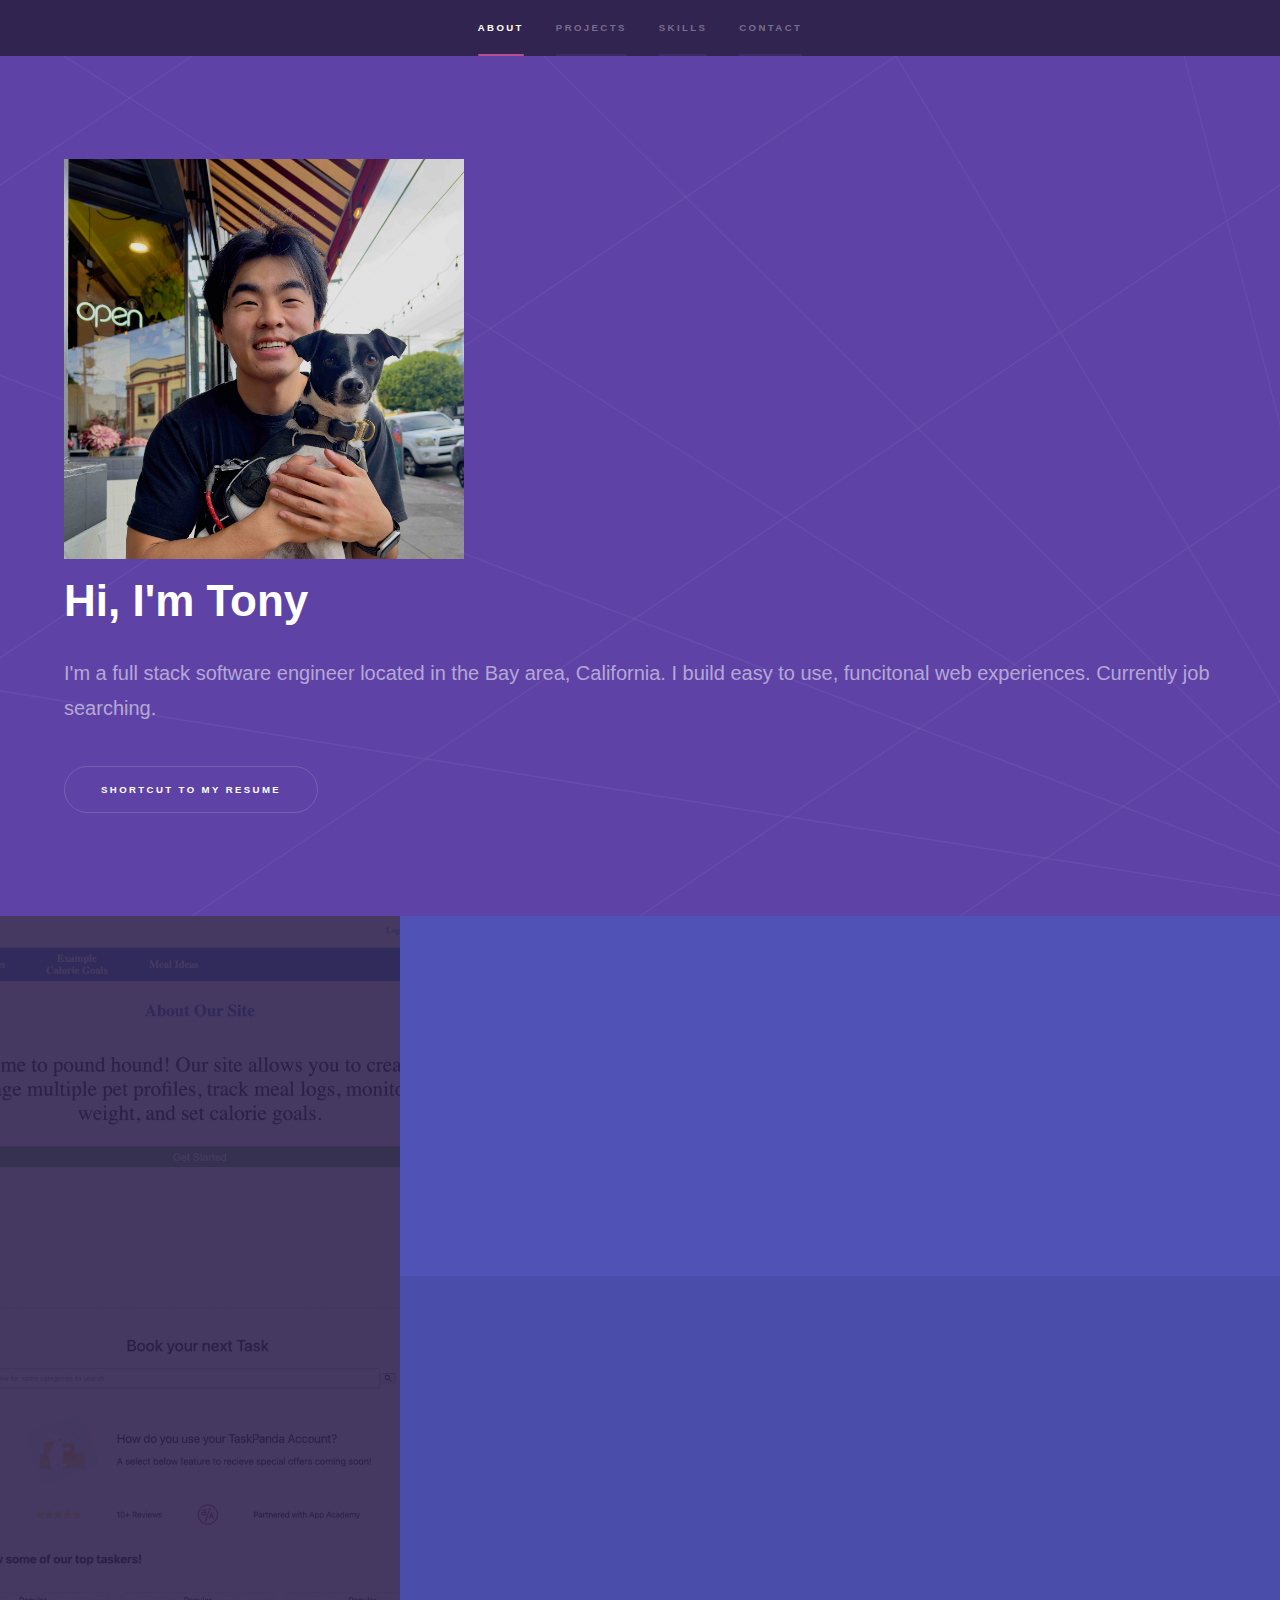
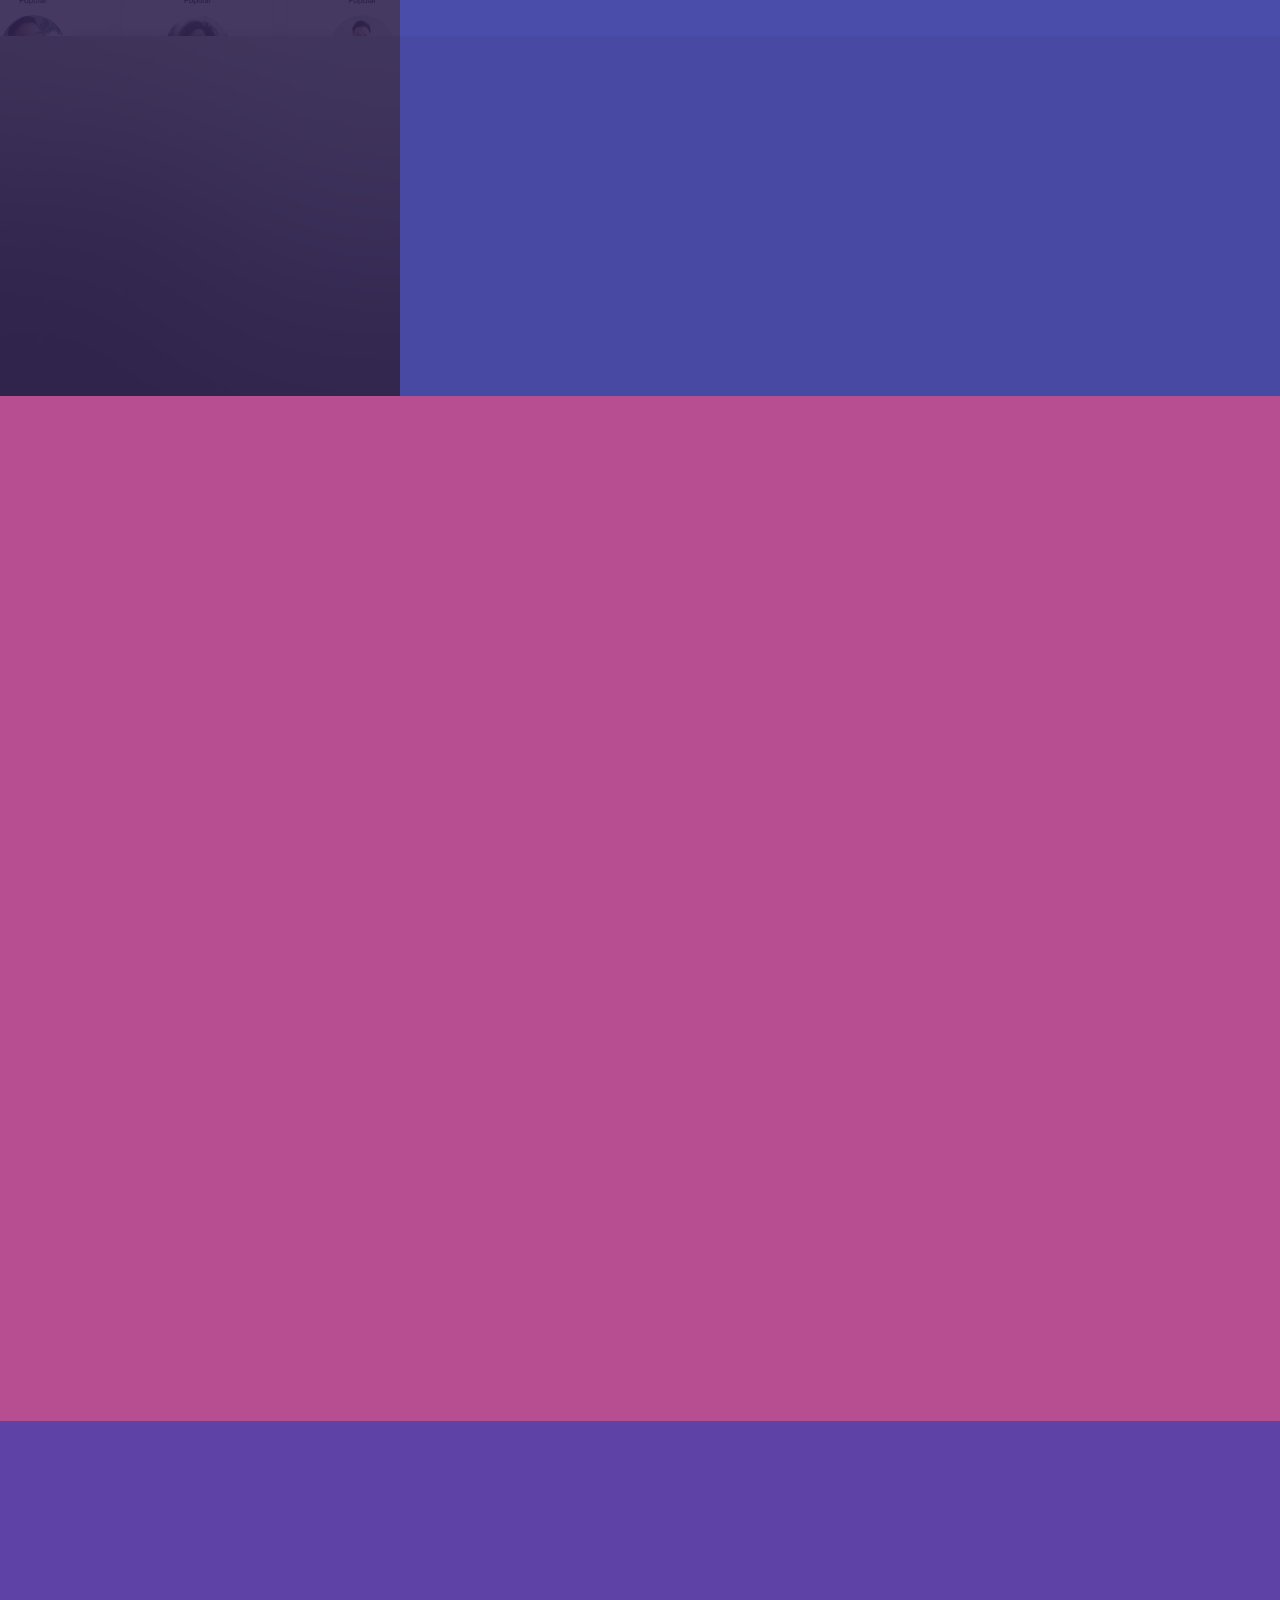
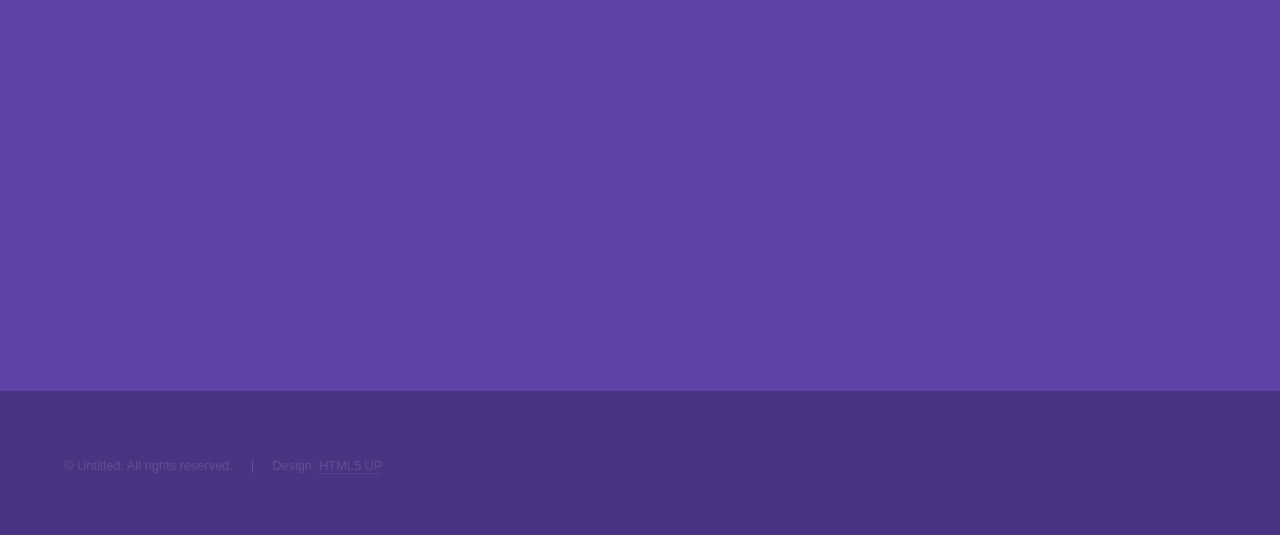
==== index.html @ 55fec035 "initial commit" ====
<!DOCTYPE HTML>
<!--
	Hyperspace by HTML5 UP
	html5up.net | @ajlkn
	Free for personal and commercial use under the CCA 3.0 license (html5up.net/license)
-->
<html>
	<head>
		<title>Tony He</title>
		<meta charset="utf-8" />
		<meta name="viewport" content="width=device-width, initial-scale=1, user-scalable=no" />
		<link rel="stylesheet" href="assets/css/main.css" />
		<noscript><link rel="stylesheet" href="assets/css/noscript.css" /></noscript>
	</head>
	<body class="is-preload">

		<!-- Sidebar -->
			<section id="sidebar">
				<div class="inner">
					<nav>
						<ul>
							<li><a href="#intro">About</a></li>
							<li><a href="#one">Projects</a></li>
							<li><a href="#two">Skills</a></li>
							<li><a href="#three">Contact</a></li>
						</ul>
					</nav>
				</div>
			</section>

		<!-- Wrapper -->
			<div id="wrapper">

				<!-- Intro -->
					<section id="intro" class="wrapper style1 fullscreen fade-up">
						<div class="inner">
							<img src="images/profile.jpeg" alt="" data-position="25% 25%" style="width: 400px; height: auto;"/>
							<h1>Hi, I'm Tony</h1>
							<p>I'm a full stack software engineer located in the Bay area, California. I build easy to use, funcitonal web experiences. Currently job searching. </a><br />
							</p>
							<ul class="actions">
								<li><a href="generic.html" class="button scrolly">Shortcut to my resume</a></li>
							</ul>
						</div>
					</section>

				<!-- One -->
					<section id="one" class="wrapper style2 spotlights">
						<section>
							<a href="#" class="image"><img src="images/poundhound.gif" alt="" data-position="center center" /></a>
							<div class="content">
								<div class="inner">
									<h2>Pound Hound</h2>
									<p>Web app for pet profile management with meal log and weight tracking. Inspired by my dog and myfitnesspal. </p>
									<ul class="actions">
										<li><a href="generic.html" class="button">React.js</a></li>
										<li><a href="generic.html" class="button">Flask</a></li>
										<li><a href="generic.html" class="button">Redux</a></li>
										
									</ul>
								</div>
							</div>
						</section>
						<section>
							<a href="#" class="image"><img src="images/taskpanda.gif" alt="" data-position="top center" /></a>
							<div class="content">
								<div class="inner">
									<h2>Task Panda</h2>
									<p>Task Booking and review web application.</p>
									<ul class="actions">
										<li><a href="generic.html" class="button">React.js</a></li>
										<li><a href="generic.html" class="button">Flask</a></li>
										<li><a href="generic.html" class="button">Redux</a></li>
									</ul>
								</div>
							</div>
						</section>
						<section>
							<a href="#" class="image"><img src="images/pic03.jpg" alt="" data-position="25% 25%" /></a>
							<div class="content">
								<div class="inner">
									<h2>Spot Booker</h2>
									<p>Spot Booking & management web applicatio. Built with Express.js, React, Redux.</p>
									<ul class="actions">
										<li><a href="generic.html" class="button">Learn more</a></li>
									</ul>
								</div>
							</div>
						</section>
					</section>

				<!-- Two -->
					<section id="two" class="wrapper style3 fade-up">
						<div class="inner">
							<h2>What I can do</h2>
							<p>I'm a recent graduate from the App Academy 24 week web development course. I'm experienced in both front end and back end web development. I'm continously learning to expand my knowledge in the coding field. Here are a few skills I picked up along my coding journey so far!</p>
							<div class="features">
								<section>
									<span class="icon solid major fa-code"></span>
									<h3>JavaScript</h3>
									<p>Experienced in developing interactive web apllications with its frameworks and libraries.</p>
								</section>
								<section>
									<span class="icon solid major fa-code"></span>
									<h3>Python</h3>
									<p>Utilized Python and related libraries like Flask for various projects.</p>
								</section>
								<section>
									<span class="icon solid major fa-cog"></span>
									<h3>React.js + Redux</h3>
									<p>I have hands-on experience in developing component based user interfaces with React.js. Managed application state with Redux.</p>
								</section>
								<section>
									<span class="icon solid major fa-desktop"></span>
									<h3>SQL (Structured Query Language)</h3>
									<p>Experienced in querying, manipulating, and managing databases.</p>
								</section>
								<section>
									<span class="icon solid major fa-code"></span>
									<h3>HTML + CSS</h3>
									<p>My first "language". Experienced in writing structured HTML5 markup and styling with CSS.</p>
								</section>
								<section>
									<span class="icon solid major fa-cog"></span>
									<h3>Tools</h3>
									<ul>
										<li>Text Editor: Visual Strudio Code</li>
										<li>Version Control: Git, GitHub</li>
										<li>Debugging: Chrome & React DevTools</li>
										<li>API Development: Postman</li>
									</ul>
								</section>
							</div>
							<ul class="actions">
								<li><a href="generic.html" class="button">Learn more</a></li>
							</ul>
						</div>
					</section>

				<!-- Three -->
					<section id="three" class="wrapper style1 fade-up">
						<div class="inner">
							<h2>Let's talk</h2>
							<p>Wanna get in touch or collaborate? Feel free to contact me at any of my socials below</p>
							<div >
								<!-- class="split style1" put this in the above div to add split style-->
								<!-- <section>
									<form method="post" action="#">
										<div class="fields">
											<div class="field half">
												<label for="name">Name</label>
												<input type="text" name="name" id="name" />
											</div>
											<div class="field half">
												<label for="email">Email</label>
												<input type="text" name="email" id="email" />
											</div>
											<div class="field">
												<label for="message">Message</label>
												<textarea name="message" id="message" rows="5"></textarea>
											</div>
										</div>
										<ul class="actions">
											<li><a href="" class="button submit">Send Message</a></li>
										</ul>
									</form>
								</section> -->
								<section>
									<ul class="contact">
										<li>
											<h3>Location</h3>
											<span>Bay Area, California
										</span>
										</li>
										<li>
											<h3>Email</h3>
											<a href="mailto: tphe@ucdavis.edu">tphe@ucdavis.edu</a>
										</li>
										<li>
											<h3>Phone</h3>
											<span>(925) 639-8794</span>
										</li>
										<li>
											<h3>Socials</h3>
											<ul class="icons">
												<!-- <li><a href="#" class="icon brands fa-twitter"><span class="label">Twitter</span></a></li> -->
												<!-- <li><a href="#" class="icon brands fa-facebook-f"><span class="label">Facebook</span></a></li> -->
												<li><a href="https://github.com/tohknee" class="icon brands fa-github"><span class="label">GitHub</span></a></li>
												<li><a href="https://www.instagram.com/tohknee/" class="icon brands fa-instagram"><span class="label">Instagram</span></a></li>
												<li><a href="www.linkedin.com/in/tonyhedev" class="icon brands fa-linkedin-in"><span class="label">LinkedIn</span></a></li>
											</ul>
										</li>
									</ul>
								</section>
							</div>
						</div>
					</section>

			</div>

		<!-- Footer -->
			<footer id="footer" class="wrapper style1-alt">
				<div class="inner">
					<ul class="menu">
						<li>&copy; Untitled. All rights reserved.</li><li>Design: <a href="http://html5up.net">HTML5 UP</a></li>
					</ul>
				</div>
			</footer>

		<!-- Scripts -->
			<script src="assets/js/jquery.min.js"></script>
			<script src="assets/js/jquery.scrollex.min.js"></script>
			<script src="assets/js/jquery.scrolly.min.js"></script>
			<script src="assets/js/browser.min.js"></script>
			<script src="assets/js/breakpoints.min.js"></script>
			<script src="assets/js/util.js"></script>
			<script src="assets/js/main.js"></script>

	</body>
</html>
---- assets/css/main.css ----
@import url(fontawesome-all.min.css);

/*
	Hyperspace by HTML5 UP
	html5up.net | @ajlkn
	Free for personal and commercial use under the CCA 3.0 license (html5up.net/license)
*/

html, body, div, span, applet, object,
iframe, h1, h2, h3, h4, h5, h6, p, blockquote,
pre, a, abbr, acronym, address, big, cite,
code, del, dfn, em, img, ins, kbd, q, s, samp,
small, strike, strong, sub, sup, tt, var, b,
u, i, center, dl, dt, dd, ol, ul, li, fieldset,
form, label, legend, table, caption, tbody,
tfoot, thead, tr, th, td, article, aside,
canvas, details, embed, figure, figcaption,
footer, header, hgroup, menu, nav, output, ruby,
section, summary, time, mark, audio, video {
	margin: 0;
	padding: 0;
	border: 0;
	font-size: 100%;
	font: inherit;
	vertical-align: baseline;}

article, aside, details, figcaption, figure,
footer, header, hgroup, menu, nav, section {
	display: block;}

body {
	line-height: 1;
}

ol, ul {
	list-style: none;
}

blockquote, q {
	quotes: none;
}

	blockquote:before, blockquote:after, q:before, q:after {
		content: '';
		content: none;
	}

table {
	border-collapse: collapse;
	border-spacing: 0;
}

body {
	-webkit-text-size-adjust: none;
}

mark {
	background-color: transparent;
	color: inherit;
}

input::-moz-focus-inner {
	border: 0;
	padding: 0;
}

input, select, textarea {
	-moz-appearance: none;
	-webkit-appearance: none;
	-ms-appearance: none;
	appearance: none;
}

/* Basic */

	@-ms-viewport {
		width: device-width;
	}

	body {
		-ms-overflow-style: scrollbar;
	}

	@media screen and (max-width: 480px) {

		html, body {
			min-width: 320px;
		}

	}

	html {
		box-sizing: border-box;
	}

	*, *:before, *:after {
		box-sizing: inherit;
	}

	body {
		background: #312450;
	}

		body.is-preload *, body.is-preload *:before, body.is-preload *:after {
			-moz-animation: none !important;
			-webkit-animation: none !important;
			-ms-animation: none !important;
			animation: none !important;
			-moz-transition: none !important;
			-webkit-transition: none !important;
			-ms-transition: none !important;
			transition: none !important;
		}

/* Type */

	body, input, select, textarea {
		color: rgba(255, 255, 255, 0.55);
		font-family: Arial, Helvetica, sans-serif;
		font-size: 16.5pt;
		font-weight: normal;
		line-height: 1.75;
	}

		@media screen and (max-width: 1680px) {

			body, input, select, textarea {
				font-size: 13pt;
			}

		}

		@media screen and (max-width: 1280px) {

			body, input, select, textarea {
				font-size: 12pt;
			}

		}

		@media screen and (max-width: 360px) {

			body, input, select, textarea {
				font-size: 11pt;
			}

		}

	a {
		-moz-transition: color 0.2s ease, border-bottom-color 0.2s ease;
		-webkit-transition: color 0.2s ease, border-bottom-color 0.2s ease;
		-ms-transition: color 0.2s ease, border-bottom-color 0.2s ease;
		transition: color 0.2s ease, border-bottom-color 0.2s ease;
		border-bottom: dotted 1px rgba(255, 255, 255, 0.35);
		color: inherit;
		text-decoration: none;
	}

		a:hover {
			border-bottom-color: transparent;
			color: #ffffff;
		}

	strong, b {
		color: #ffffff;
		font-weight: bold;
	}

	em, i {
		font-style: italic;
	}

	p {
		margin: 0 0 2em 0;
	}

	h1, h2, h3, h4, h5, h6 {
		color: #ffffff;
		font-weight: bold;
		line-height: 1.5;
		margin: 0 0 0.5em 0;
	}

		h1 a, h2 a, h3 a, h4 a, h5 a, h6 a {
			color: inherit;
			text-decoration: none;
		}

	h1 {
		font-size: 2.75em;
	}

		h1.major {
			margin: 0 0 1.3em 0;
			position: relative;
			padding-bottom: 0.35em;
		}

			h1.major:after {
				background-image: -moz-linear-gradient(to right, #5e42a6, #b74e91);
				background-image: -webkit-linear-gradient(to right, #5e42a6, #b74e91);
				background-image: -ms-linear-gradient(to right, #5e42a6, #b74e91);
				background-image: linear-gradient(to right, #5e42a6, #b74e91);
				-moz-transition: max-width 0.2s ease;
				-webkit-transition: max-width 0.2s ease;
				-ms-transition: max-width 0.2s ease;
				transition: max-width 0.2s ease;
				border-radius: 0.2em;
				bottom: 0;
				content: '';
				height: 0.05em;
				position: absolute;
				right: 0;
				width: 100%;
			}

	h2 {
		font-size: 1.75em;
	}

	h3 {
		font-size: 1.1em;
	}

	h4 {
		font-size: 1em;
	}

	h5 {
		font-size: 0.8em;
	}

	h6 {
		font-size: 0.6em;
	}

	@media screen and (max-width: 736px) {

		h1 {
			font-size: 2em;
		}

		h2 {
			font-size: 1.25em;
		}

		h3 {
			font-size: 1em;
		}

		h4 {
			font-size: 0.8em;
		}

		h5 {
			font-size: 0.6em;
		}

		h6 {
			font-size: 0.6em;
		}

	}

	sub {
		font-size: 0.8em;
		position: relative;
		top: 0.5em;
	}

	sup {
		font-size: 0.8em;
		position: relative;
		top: -0.5em;
	}

	blockquote {
		border-left: solid 4px rgba(255, 255, 255, 0.15);
		font-style: italic;
		margin: 0 0 2em 0;
		padding: 0.5em 0 0.5em 2em;
	}

	code {
		background: rgba(255, 255, 255, 0.05);
		border-radius: 0.25em;
		border: solid 1px rgba(255, 255, 255, 0.15);
		font-family: "Courier New", monospace;
		font-size: 0.9em;
		margin: 0 0.25em;
		padding: 0.25em 0.65em;
	}

	pre {
		-webkit-overflow-scrolling: touch;
		font-family: "Courier New", monospace;
		font-size: 0.9em;
		margin: 0 0 2em 0;
	}

		pre code {
			display: block;
			line-height: 1.75em;
			padding: 1em 1.5em;
			overflow-x: auto;
		}

	hr {
		border: 0;
		border-bottom: solid 1px rgba(255, 255, 255, 0.15);
		margin: 2em 0;
	}

		hr.major {
			margin: 3em 0;
		}

	.align-left {
		text-align: left;
	}

	.align-center {
		text-align: center;
	}

	.align-right {
		text-align: right;
	}

/* Row */

	.row {
		display: flex;
		flex-wrap: wrap;
		box-sizing: border-box;
		align-items: stretch;
	}

		.row > * {
			box-sizing: border-box;
		}

		.row.gtr-uniform > * > :last-child {
			margin-bottom: 0;
		}

		.row.aln-left {
			justify-content: flex-start;
		}

		.row.aln-center {
			justify-content: center;
		}

		.row.aln-right {
			justify-content: flex-end;
		}

		.row.aln-top {
			align-items: flex-start;
		}

		.row.aln-middle {
			align-items: center;
		}

		.row.aln-bottom {
			align-items: flex-end;
		}

		.row > .imp {
			order: -1;
		}

		.row > .col-1 {
			width: 8.33333%;
		}

		.row > .off-1 {
			margin-left: 8.33333%;
		}

		.row > .col-2 {
			width: 16.66667%;
		}

		.row > .off-2 {
			margin-left: 16.66667%;
		}

		.row > .col-3 {
			width: 25%;
		}

		.row > .off-3 {
			margin-left: 25%;
		}

		.row > .col-4 {
			width: 33.33333%;
		}

		.row > .off-4 {
			margin-left: 33.33333%;
		}

		.row > .col-5 {
			width: 41.66667%;
		}

		.row > .off-5 {
			margin-left: 41.66667%;
		}

		.row > .col-6 {
			width: 50%;
		}

		.row > .off-6 {
			margin-left: 50%;
		}

		.row > .col-7 {
			width: 58.33333%;
		}

		.row > .off-7 {
			margin-left: 58.33333%;
		}

		.row > .col-8 {
			width: 66.66667%;
		}

		.row > .off-8 {
			margin-left: 66.66667%;
		}

		.row > .col-9 {
			width: 75%;
		}

		.row > .off-9 {
			margin-left: 75%;
		}

		.row > .col-10 {
			width: 83.33333%;
		}

		.row > .off-10 {
			margin-left: 83.33333%;
		}

		.row > .col-11 {
			width: 91.66667%;
		}

		.row > .off-11 {
			margin-left: 91.66667%;
		}

		.row > .col-12 {
			width: 100%;
		}

		.row > .off-12 {
			margin-left: 100%;
		}

		.row.gtr-0 {
			margin-top: 0;
			margin-left: 0em;
		}

			.row.gtr-0 > * {
				padding: 0 0 0 0em;
			}

			.row.gtr-0.gtr-uniform {
				margin-top: 0em;
			}

				.row.gtr-0.gtr-uniform > * {
					padding-top: 0em;
				}

		.row.gtr-25 {
			margin-top: 0;
			margin-left: -0.375em;
		}

			.row.gtr-25 > * {
				padding: 0 0 0 0.375em;
			}

			.row.gtr-25.gtr-uniform {
				margin-top: -0.375em;
			}

				.row.gtr-25.gtr-uniform > * {
					padding-top: 0.375em;
				}

		.row.gtr-50 {
			margin-top: 0;
			margin-left: -0.75em;
		}

			.row.gtr-50 > * {
				padding: 0 0 0 0.75em;
			}

			.row.gtr-50.gtr-uniform {
				margin-top: -0.75em;
			}

				.row.gtr-50.gtr-uniform > * {
					padding-top: 0.75em;
				}

		.row {
			margin-top: 0;
			margin-left: -1.5em;
		}

			.row > * {
				padding: 0 0 0 1.5em;
			}

			.row.gtr-uniform {
				margin-top: -1.5em;
			}

				.row.gtr-uniform > * {
					padding-top: 1.5em;
				}

		.row.gtr-150 {
			margin-top: 0;
			margin-left: -2.25em;
		}

			.row.gtr-150 > * {
				padding: 0 0 0 2.25em;
			}

			.row.gtr-150.gtr-uniform {
				margin-top: -2.25em;
			}

				.row.gtr-150.gtr-uniform > * {
					padding-top: 2.25em;
				}

		.row.gtr-200 {
			margin-top: 0;
			margin-left: -3em;
		}

			.row.gtr-200 > * {
				padding: 0 0 0 3em;
			}

			.row.gtr-200.gtr-uniform {
				margin-top: -3em;
			}

				.row.gtr-200.gtr-uniform > * {
					padding-top: 3em;
				}

		@media screen and (max-width: 1680px) {

			.row {
				display: flex;
				flex-wrap: wrap;
				box-sizing: border-box;
				align-items: stretch;
			}

				.row > * {
					box-sizing: border-box;
				}

				.row.gtr-uniform > * > :last-child {
					margin-bottom: 0;
				}

				.row.aln-left {
					justify-content: flex-start;
				}

				.row.aln-center {
					justify-content: center;
				}

				.row.aln-right {
					justify-content: flex-end;
				}

				.row.aln-top {
					align-items: flex-start;
				}

				.row.aln-middle {
					align-items: center;
				}

				.row.aln-bottom {
					align-items: flex-end;
				}

				.row > .imp-xlarge {
					order: -1;
				}

				.row > .col-1-xlarge {
					width: 8.33333%;
				}

				.row > .off-1-xlarge {
					margin-left: 8.33333%;
				}

				.row > .col-2-xlarge {
					width: 16.66667%;
				}

				.row > .off-2-xlarge {
					margin-left: 16.66667%;
				}

				.row > .col-3-xlarge {
					width: 25%;
				}

				.row > .off-3-xlarge {
					margin-left: 25%;
				}

				.row > .col-4-xlarge {
					width: 33.33333%;
				}

				.row > .off-4-xlarge {
					margin-left: 33.33333%;
				}

				.row > .col-5-xlarge {
					width: 41.66667%;
				}

				.row > .off-5-xlarge {
					margin-left: 41.66667%;
				}

				.row > .col-6-xlarge {
					width: 50%;
				}

				.row > .off-6-xlarge {
					margin-left: 50%;
				}

				.row > .col-7-xlarge {
					width: 58.33333%;
				}

				.row > .off-7-xlarge {
					margin-left: 58.33333%;
				}

				.row > .col-8-xlarge {
					width: 66.66667%;
				}

				.row > .off-8-xlarge {
					margin-left: 66.66667%;
				}

				.row > .col-9-xlarge {
					width: 75%;
				}

				.row > .off-9-xlarge {
					margin-left: 75%;
				}

				.row > .col-10-xlarge {
					width: 83.33333%;
				}

				.row > .off-10-xlarge {
					margin-left: 83.33333%;
				}

				.row > .col-11-xlarge {
					width: 91.66667%;
				}

				.row > .off-11-xlarge {
					margin-left: 91.66667%;
				}

				.row > .col-12-xlarge {
					width: 100%;
				}

				.row > .off-12-xlarge {
					margin-left: 100%;
				}

				.row.gtr-0 {
					margin-top: 0;
					margin-left: 0em;
				}

					.row.gtr-0 > * {
						padding: 0 0 0 0em;
					}

					.row.gtr-0.gtr-uniform {
						margin-top: 0em;
					}

						.row.gtr-0.gtr-uniform > * {
							padding-top: 0em;
						}

				.row.gtr-25 {
					margin-top: 0;
					margin-left: -0.375em;
				}

					.row.gtr-25 > * {
						padding: 0 0 0 0.375em;
					}

					.row.gtr-25.gtr-uniform {
						margin-top: -0.375em;
					}

						.row.gtr-25.gtr-uniform > * {
							padding-top: 0.375em;
						}

				.row.gtr-50 {
					margin-top: 0;
					margin-left: -0.75em;
				}

					.row.gtr-50 > * {
						padding: 0 0 0 0.75em;
					}

					.row.gtr-50.gtr-uniform {
						margin-top: -0.75em;
					}

						.row.gtr-50.gtr-uniform > * {
							padding-top: 0.75em;
						}

				.row {
					margin-top: 0;
					margin-left: -1.5em;
				}

					.row > * {
						padding: 0 0 0 1.5em;
					}

					.row.gtr-uniform {
						margin-top: -1.5em;
					}

						.row.gtr-uniform > * {
							padding-top: 1.5em;
						}

				.row.gtr-150 {
					margin-top: 0;
					margin-left: -2.25em;
				}

					.row.gtr-150 > * {
						padding: 0 0 0 2.25em;
					}

					.row.gtr-150.gtr-uniform {
						margin-top: -2.25em;
					}

						.row.gtr-150.gtr-uniform > * {
							padding-top: 2.25em;
						}

				.row.gtr-200 {
					margin-top: 0;
					margin-left: -3em;
				}

					.row.gtr-200 > * {
						padding: 0 0 0 3em;
					}

					.row.gtr-200.gtr-uniform {
						margin-top: -3em;
					}

						.row.gtr-200.gtr-uniform > * {
							padding-top: 3em;
						}

		}

		@media screen and (max-width: 1280px) {

			.row {
				display: flex;
				flex-wrap: wrap;
				box-sizing: border-box;
				align-items: stretch;
			}

				.row > * {
					box-sizing: border-box;
				}

				.row.gtr-uniform > * > :last-child {
					margin-bottom: 0;
				}

				.row.aln-left {
					justify-content: flex-start;
				}

				.row.aln-center {
					justify-content: center;
				}

				.row.aln-right {
					justify-content: flex-end;
				}

				.row.aln-top {
					align-items: flex-start;
				}

				.row.aln-middle {
					align-items: center;
				}

				.row.aln-bottom {
					align-items: flex-end;
				}

				.row > .imp-large {
					order: -1;
				}

				.row > .col-1-large {
					width: 8.33333%;
				}

				.row > .off-1-large {
					margin-left: 8.33333%;
				}

				.row > .col-2-large {
					width: 16.66667%;
				}

				.row > .off-2-large {
					margin-left: 16.66667%;
				}

				.row > .col-3-large {
					width: 25%;
				}

				.row > .off-3-large {
					margin-left: 25%;
				}

				.row > .col-4-large {
					width: 33.33333%;
				}

				.row > .off-4-large {
					margin-left: 33.33333%;
				}

				.row > .col-5-large {
					width: 41.66667%;
				}

				.row > .off-5-large {
					margin-left: 41.66667%;
				}

				.row > .col-6-large {
					width: 50%;
				}

				.row > .off-6-large {
					margin-left: 50%;
				}

				.row > .col-7-large {
					width: 58.33333%;
				}

				.row > .off-7-large {
					margin-left: 58.33333%;
				}

				.row > .col-8-large {
					width: 66.66667%;
				}

				.row > .off-8-large {
					margin-left: 66.66667%;
				}

				.row > .col-9-large {
					width: 75%;
				}

				.row > .off-9-large {
					margin-left: 75%;
				}

				.row > .col-10-large {
					width: 83.33333%;
				}

				.row > .off-10-large {
					margin-left: 83.33333%;
				}

				.row > .col-11-large {
					width: 91.66667%;
				}

				.row > .off-11-large {
					margin-left: 91.66667%;
				}

				.row > .col-12-large {
					width: 100%;
				}

				.row > .off-12-large {
					margin-left: 100%;
				}

				.row.gtr-0 {
					margin-top: 0;
					margin-left: 0em;
				}

					.row.gtr-0 > * {
						padding: 0 0 0 0em;
					}

					.row.gtr-0.gtr-uniform {
						margin-top: 0em;
					}

						.row.gtr-0.gtr-uniform > * {
							padding-top: 0em;
						}

				.row.gtr-25 {
					margin-top: 0;
					margin-left: -0.375em;
				}

					.row.gtr-25 > * {
						padding: 0 0 0 0.375em;
					}

					.row.gtr-25.gtr-uniform {
						margin-top: -0.375em;
					}

						.row.gtr-25.gtr-uniform > * {
							padding-top: 0.375em;
						}

				.row.gtr-50 {
					margin-top: 0;
					margin-left: -0.75em;
				}

					.row.gtr-50 > * {
						padding: 0 0 0 0.75em;
					}

					.row.gtr-50.gtr-uniform {
						margin-top: -0.75em;
					}

						.row.gtr-50.gtr-uniform > * {
							padding-top: 0.75em;
						}

				.row {
					margin-top: 0;
					margin-left: -1.5em;
				}

					.row > * {
						padding: 0 0 0 1.5em;
					}

					.row.gtr-uniform {
						margin-top: -1.5em;
					}

						.row.gtr-uniform > * {
							padding-top: 1.5em;
						}

				.row.gtr-150 {
					margin-top: 0;
					margin-left: -2.25em;
				}

					.row.gtr-150 > * {
						padding: 0 0 0 2.25em;
					}

					.row.gtr-150.gtr-uniform {
						margin-top: -2.25em;
					}

						.row.gtr-150.gtr-uniform > * {
							padding-top: 2.25em;
						}

				.row.gtr-200 {
					margin-top: 0;
					margin-left: -3em;
				}

					.row.gtr-200 > * {
						padding: 0 0 0 3em;
					}

					.row.gtr-200.gtr-uniform {
						margin-top: -3em;
					}

						.row.gtr-200.gtr-uniform > * {
							padding-top: 3em;
						}

		}

		@media screen and (max-width: 980px) {

			.row {
				display: flex;
				flex-wrap: wrap;
				box-sizing: border-box;
				align-items: stretch;
			}

				.row > * {
					box-sizing: border-box;
				}

				.row.gtr-uniform > * > :last-child {
					margin-bottom: 0;
				}

				.row.aln-left {
					justify-content: flex-start;
				}

				.row.aln-center {
					justify-content: center;
				}

				.row.aln-right {
					justify-content: flex-end;
				}

				.row.aln-top {
					align-items: flex-start;
				}

				.row.aln-middle {
					align-items: center;
				}

				.row.aln-bottom {
					align-items: flex-end;
				}

				.row > .imp-medium {
					order: -1;
				}

				.row > .col-1-medium {
					width: 8.33333%;
				}

				.row > .off-1-medium {
					margin-left: 8.33333%;
				}

				.row > .col-2-medium {
					width: 16.66667%;
				}

				.row > .off-2-medium {
					margin-left: 16.66667%;
				}

				.row > .col-3-medium {
					width: 25%;
				}

				.row > .off-3-medium {
					margin-left: 25%;
				}

				.row > .col-4-medium {
					width: 33.33333%;
				}

				.row > .off-4-medium {
					margin-left: 33.33333%;
				}

				.row > .col-5-medium {
					width: 41.66667%;
				}

				.row > .off-5-medium {
					margin-left: 41.66667%;
				}

				.row > .col-6-medium {
					width: 50%;
				}

				.row > .off-6-medium {
					margin-left: 50%;
				}

				.row > .col-7-medium {
					width: 58.33333%;
				}

				.row > .off-7-medium {
					margin-left: 58.33333%;
				}

				.row > .col-8-medium {
					width: 66.66667%;
				}

				.row > .off-8-medium {
					margin-left: 66.66667%;
				}

				.row > .col-9-medium {
					width: 75%;
				}

				.row > .off-9-medium {
					margin-left: 75%;
				}

				.row > .col-10-medium {
					width: 83.33333%;
				}

				.row > .off-10-medium {
					margin-left: 83.33333%;
				}

				.row > .col-11-medium {
					width: 91.66667%;
				}

				.row > .off-11-medium {
					margin-left: 91.66667%;
				}

				.row > .col-12-medium {
					width: 100%;
				}

				.row > .off-12-medium {
					margin-left: 100%;
				}

				.row.gtr-0 {
					margin-top: 0;
					margin-left: 0em;
				}

					.row.gtr-0 > * {
						padding: 0 0 0 0em;
					}

					.row.gtr-0.gtr-uniform {
						margin-top: 0em;
					}

						.row.gtr-0.gtr-uniform > * {
							padding-top: 0em;
						}

				.row.gtr-25 {
					margin-top: 0;
					margin-left: -0.375em;
				}

					.row.gtr-25 > * {
						padding: 0 0 0 0.375em;
					}

					.row.gtr-25.gtr-uniform {
						margin-top: -0.375em;
					}

						.row.gtr-25.gtr-uniform > * {
							padding-top: 0.375em;
						}

				.row.gtr-50 {
					margin-top: 0;
					margin-left: -0.75em;
				}

					.row.gtr-50 > * {
						padding: 0 0 0 0.75em;
					}

					.row.gtr-50.gtr-uniform {
						margin-top: -0.75em;
					}

						.row.gtr-50.gtr-uniform > * {
							padding-top: 0.75em;
						}

				.row {
					margin-top: 0;
					margin-left: -1.5em;
				}

					.row > * {
						padding: 0 0 0 1.5em;
					}

					.row.gtr-uniform {
						margin-top: -1.5em;
					}

						.row.gtr-uniform > * {
							padding-top: 1.5em;
						}

				.row.gtr-150 {
					margin-top: 0;
					margin-left: -2.25em;
				}

					.row.gtr-150 > * {
						padding: 0 0 0 2.25em;
					}

					.row.gtr-150.gtr-uniform {
						margin-top: -2.25em;
					}

						.row.gtr-150.gtr-uniform > * {
							padding-top: 2.25em;
						}

				.row.gtr-200 {
					margin-top: 0;
					margin-left: -3em;
				}

					.row.gtr-200 > * {
						padding: 0 0 0 3em;
					}

					.row.gtr-200.gtr-uniform {
						margin-top: -3em;
					}

						.row.gtr-200.gtr-uniform > * {
							padding-top: 3em;
						}

		}

		@media screen and (max-width: 736px) {

			.row {
				display: flex;
				flex-wrap: wrap;
				box-sizing: border-box;
				align-items: stretch;
			}

				.row > * {
					box-sizing: border-box;
				}

				.row.gtr-uniform > * > :last-child {
					margin-bottom: 0;
				}

				.row.aln-left {
					justify-content: flex-start;
				}

				.row.aln-center {
					justify-content: center;
				}

				.row.aln-right {
					justify-content: flex-end;
				}

				.row.aln-top {
					align-items: flex-start;
				}

				.row.aln-middle {
					align-items: center;
				}

				.row.aln-bottom {
					align-items: flex-end;
				}

				.row > .imp-small {
					order: -1;
				}

				.row > .col-1-small {
					width: 8.33333%;
				}

				.row > .off-1-small {
					margin-left: 8.33333%;
				}

				.row > .col-2-small {
					width: 16.66667%;
				}

				.row > .off-2-small {
					margin-left: 16.66667%;
				}

				.row > .col-3-small {
					width: 25%;
				}

				.row > .off-3-small {
					margin-left: 25%;
				}

				.row > .col-4-small {
					width: 33.33333%;
				}

				.row > .off-4-small {
					margin-left: 33.33333%;
				}

				.row > .col-5-small {
					width: 41.66667%;
				}

				.row > .off-5-small {
					margin-left: 41.66667%;
				}

				.row > .col-6-small {
					width: 50%;
				}

				.row > .off-6-small {
					margin-left: 50%;
				}

				.row > .col-7-small {
					width: 58.33333%;
				}

				.row > .off-7-small {
					margin-left: 58.33333%;
				}

				.row > .col-8-small {
					width: 66.66667%;
				}

				.row > .off-8-small {
					margin-left: 66.66667%;
				}

				.row > .col-9-small {
					width: 75%;
				}

				.row > .off-9-small {
					margin-left: 75%;
				}

				.row > .col-10-small {
					width: 83.33333%;
				}

				.row > .off-10-small {
					margin-left: 83.33333%;
				}

				.row > .col-11-small {
					width: 91.66667%;
				}

				.row > .off-11-small {
					margin-left: 91.66667%;
				}

				.row > .col-12-small {
					width: 100%;
				}

				.row > .off-12-small {
					margin-left: 100%;
				}

				.row.gtr-0 {
					margin-top: 0;
					margin-left: 0em;
				}

					.row.gtr-0 > * {
						padding: 0 0 0 0em;
					}

					.row.gtr-0.gtr-uniform {
						margin-top: 0em;
					}

						.row.gtr-0.gtr-uniform > * {
							padding-top: 0em;
						}

				.row.gtr-25 {
					margin-top: 0;
					margin-left: -0.375em;
				}

					.row.gtr-25 > * {
						padding: 0 0 0 0.375em;
					}

					.row.gtr-25.gtr-uniform {
						margin-top: -0.375em;
					}

						.row.gtr-25.gtr-uniform > * {
							padding-top: 0.375em;
						}

				.row.gtr-50 {
					margin-top: 0;
					margin-left: -0.75em;
				}

					.row.gtr-50 > * {
						padding: 0 0 0 0.75em;
					}

					.row.gtr-50.gtr-uniform {
						margin-top: -0.75em;
					}

						.row.gtr-50.gtr-uniform > * {
							padding-top: 0.75em;
						}

				.row {
					margin-top: 0;
					margin-left: -1.5em;
				}

					.row > * {
						padding: 0 0 0 1.5em;
					}

					.row.gtr-uniform {
						margin-top: -1.5em;
					}

						.row.gtr-uniform > * {
							padding-top: 1.5em;
						}

				.row.gtr-150 {
					margin-top: 0;
					margin-left: -2.25em;
				}

					.row.gtr-150 > * {
						padding: 0 0 0 2.25em;
					}

					.row.gtr-150.gtr-uniform {
						margin-top: -2.25em;
					}

						.row.gtr-150.gtr-uniform > * {
							padding-top: 2.25em;
						}

				.row.gtr-200 {
					margin-top: 0;
					margin-left: -3em;
				}

					.row.gtr-200 > * {
						padding: 0 0 0 3em;
					}

					.row.gtr-200.gtr-uniform {
						margin-top: -3em;
					}

						.row.gtr-200.gtr-uniform > * {
							padding-top: 3em;
						}

		}

		@media screen and (max-width: 480px) {

			.row {
				display: flex;
				flex-wrap: wrap;
				box-sizing: border-box;
				align-items: stretch;
			}

				.row > * {
					box-sizing: border-box;
				}

				.row.gtr-uniform > * > :last-child {
					margin-bottom: 0;
				}

				.row.aln-left {
					justify-content: flex-start;
				}

				.row.aln-center {
					justify-content: center;
				}

				.row.aln-right {
					justify-content: flex-end;
				}

				.row.aln-top {
					align-items: flex-start;
				}

				.row.aln-middle {
					align-items: center;
				}

				.row.aln-bottom {
					align-items: flex-end;
				}

				.row > .imp-xsmall {
					order: -1;
				}

				.row > .col-1-xsmall {
					width: 8.33333%;
				}

				.row > .off-1-xsmall {
					margin-left: 8.33333%;
				}

				.row > .col-2-xsmall {
					width: 16.66667%;
				}

				.row > .off-2-xsmall {
					margin-left: 16.66667%;
				}

				.row > .col-3-xsmall {
					width: 25%;
				}

				.row > .off-3-xsmall {
					margin-left: 25%;
				}

				.row > .col-4-xsmall {
					width: 33.33333%;
				}

				.row > .off-4-xsmall {
					margin-left: 33.33333%;
				}

				.row > .col-5-xsmall {
					width: 41.66667%;
				}

				.row > .off-5-xsmall {
					margin-left: 41.66667%;
				}

				.row > .col-6-xsmall {
					width: 50%;
				}

				.row > .off-6-xsmall {
					margin-left: 50%;
				}

				.row > .col-7-xsmall {
					width: 58.33333%;
				}

				.row > .off-7-xsmall {
					margin-left: 58.33333%;
				}

				.row > .col-8-xsmall {
					width: 66.66667%;
				}

				.row > .off-8-xsmall {
					margin-left: 66.66667%;
				}

				.row > .col-9-xsmall {
					width: 75%;
				}

				.row > .off-9-xsmall {
					margin-left: 75%;
				}

				.row > .col-10-xsmall {
					width: 83.33333%;
				}

				.row > .off-10-xsmall {
					margin-left: 83.33333%;
				}

				.row > .col-11-xsmall {
					width: 91.66667%;
				}

				.row > .off-11-xsmall {
					margin-left: 91.66667%;
				}

				.row > .col-12-xsmall {
					width: 100%;
				}

				.row > .off-12-xsmall {
					margin-left: 100%;
				}

				.row.gtr-0 {
					margin-top: 0;
					margin-left: 0em;
				}

					.row.gtr-0 > * {
						padding: 0 0 0 0em;
					}

					.row.gtr-0.gtr-uniform {
						margin-top: 0em;
					}

						.row.gtr-0.gtr-uniform > * {
							padding-top: 0em;
						}

				.row.gtr-25 {
					margin-top: 0;
					margin-left: -0.375em;
				}

					.row.gtr-25 > * {
						padding: 0 0 0 0.375em;
					}

					.row.gtr-25.gtr-uniform {
						margin-top: -0.375em;
					}

						.row.gtr-25.gtr-uniform > * {
							padding-top: 0.375em;
						}

				.row.gtr-50 {
					margin-top: 0;
					margin-left: -0.75em;
				}

					.row.gtr-50 > * {
						padding: 0 0 0 0.75em;
					}

					.row.gtr-50.gtr-uniform {
						margin-top: -0.75em;
					}

						.row.gtr-50.gtr-uniform > * {
							padding-top: 0.75em;
						}

				.row {
					margin-top: 0;
					margin-left: -1.5em;
				}

					.row > * {
						padding: 0 0 0 1.5em;
					}

					.row.gtr-uniform {
						margin-top: -1.5em;
					}

						.row.gtr-uniform > * {
							padding-top: 1.5em;
						}

				.row.gtr-150 {
					margin-top: 0;
					margin-left: -2.25em;
				}

					.row.gtr-150 > * {
						padding: 0 0 0 2.25em;
					}

					.row.gtr-150.gtr-uniform {
						margin-top: -2.25em;
					}

						.row.gtr-150.gtr-uniform > * {
							padding-top: 2.25em;
						}

				.row.gtr-200 {
					margin-top: 0;
					margin-left: -3em;
				}

					.row.gtr-200 > * {
						padding: 0 0 0 3em;
					}

					.row.gtr-200.gtr-uniform {
						margin-top: -3em;
					}

						.row.gtr-200.gtr-uniform > * {
							padding-top: 3em;
						}

		}

/* Box */

	.box {
		border-radius: 0.25em;
		border: solid 1px rgba(255, 255, 255, 0.15);
		margin-bottom: 2em;
		padding: 1.5em;
	}

		.box > :last-child,
		.box > :last-child > :last-child,
		.box > :last-child > :last-child > :last-child {
			margin-bottom: 0;
		}

		.box.alt {
			border: 0;
			border-radius: 0;
			padding: 0;
		}

/* Button */

	input[type="submit"],
	input[type="reset"],
	input[type="button"],
	button,
	.button {
		-moz-appearance: none;
		-webkit-appearance: none;
		-ms-appearance: none;
		appearance: none;
		-moz-transition: border-color 0.2s ease;
		-webkit-transition: border-color 0.2s ease;
		-ms-transition: border-color 0.2s ease;
		transition: border-color 0.2s ease;
		background-color: transparent;
		border: solid 1px !important;
		border-color: rgba(255, 255, 255, 0.15) !important;
		border-radius: 3em;
		color: #ffffff !important;
		cursor: pointer;
		display: inline-block;
		font-size: 0.6em;
		font-weight: bold;
		height: calc(4.75em + 2px);
		letter-spacing: 0.25em;
		line-height: 4.75em;
		outline: 0;
		padding: 0 3.75em;
		position: relative;
		text-align: center;
		text-decoration: none;
		text-transform: uppercase;
		white-space: nowrap;
	}

		input[type="submit"]:after,
		input[type="reset"]:after,
		input[type="button"]:after,
		button:after,
		.button:after {
			-moz-transform: scale(0.25);
			-webkit-transform: scale(0.25);
			-ms-transform: scale(0.25);
			transform: scale(0.25);
			pointer-events: none;
			-moz-transition: opacity 0.2s ease, -moz-transform 0.2s ease;
			-webkit-transition: opacity 0.2s ease, -webkit-transform 0.2s ease;
			-ms-transition: opacity 0.2s ease, -ms-transform 0.2s ease;
			transition: opacity 0.2s ease, transform 0.2s ease;
			background: #ffffff;
			border-radius: 3em;
			content: '';
			height: 100%;
			left: 0;
			opacity: 0;
			position: absolute;
			top: 0;
			width: 100%;
		}

		input[type="submit"].icon:before,
		input[type="reset"].icon:before,
		input[type="button"].icon:before,
		button.icon:before,
		.button.icon:before {
			margin-right: 0.75em;
		}

		input[type="submit"].fit,
		input[type="reset"].fit,
		input[type="button"].fit,
		button.fit,
		.button.fit {
			width: 100%;
		}

		input[type="submit"].small,
		input[type="reset"].small,
		input[type="button"].small,
		button.small,
		.button.small {
			font-size: 0.4em;
		}

		input[type="submit"].large,
		input[type="reset"].large,
		input[type="button"].large,
		button.large,
		.button.large {
			font-size: 0.8em;
		}

		input[type="submit"].primary,
		input[type="reset"].primary,
		input[type="button"].primary,
		button.primary,
		.button.primary {
			background-color: #ffffff;
			color: #312450 !important;
		}

			input[type="submit"].primary:after,
			input[type="reset"].primary:after,
			input[type="button"].primary:after,
			button.primary:after,
			.button.primary:after {
				display: none;
			}

		input[type="submit"].disabled, input[type="submit"]:disabled,
		input[type="reset"].disabled,
		input[type="reset"]:disabled,
		input[type="button"].disabled,
		input[type="button"]:disabled,
		button.disabled,
		button:disabled,
		.button.disabled,
		.button:disabled {
			cursor: default;
			opacity: 0.5;
			pointer-events: none;
		}

		input[type="submit"]:hover,
		input[type="reset"]:hover,
		input[type="button"]:hover,
		button:hover,
		.button:hover {
			border-color: rgba(255, 255, 255, 0.55) !important;
		}

			input[type="submit"]:hover:after,
			input[type="reset"]:hover:after,
			input[type="button"]:hover:after,
			button:hover:after,
			.button:hover:after {
				opacity: 0.05;
				-moz-transform: scale(1);
				-webkit-transform: scale(1);
				-ms-transform: scale(1);
				transform: scale(1);
			}

			input[type="submit"]:hover:active,
			input[type="reset"]:hover:active,
			input[type="button"]:hover:active,
			button:hover:active,
			.button:hover:active {
				border-color: #ffffff !important;
			}

				input[type="submit"]:hover:active:after,
				input[type="reset"]:hover:active:after,
				input[type="button"]:hover:active:after,
				button:hover:active:after,
				.button:hover:active:after {
					opacity: 0.1;
				}

/* Features */

	.features {
		display: -moz-flex;
		display: -webkit-flex;
		display: -ms-flex;
		display: flex;
		-moz-flex-wrap: wrap;
		-webkit-flex-wrap: wrap;
		-ms-flex-wrap: wrap;
		flex-wrap: wrap;
		border-radius: 0.25em;
		border: solid 1px rgba(255, 255, 255, 0.15);
		background: rgba(255, 255, 255, 0.05);
		margin: 0 0 2em 0;
	}

		.features section {
			padding: 3.5em 3em 1em 7em ;
			width: 50%;
			border-top: solid 1px rgba(255, 255, 255, 0.15);
			position: relative;
		}

			.features section:nth-child(-n + 2) {
				border-top-width: 0;
			}

			.features section:nth-child(2n) {
				border-left: solid 1px rgba(255, 255, 255, 0.15);
			}

			.features section .icon {
				-moz-transition: opacity 0.5s ease, -moz-transform 0.5s ease;
				-webkit-transition: opacity 0.5s ease, -webkit-transform 0.5s ease;
				-ms-transition: opacity 0.5s ease, -ms-transform 0.5s ease;
				transition: opacity 0.5s ease, transform 0.5s ease;
				-moz-transition-delay: 1s;
				-webkit-transition-delay: 1s;
				-ms-transition-delay: 1s;
				transition-delay: 1s;
				-moz-transform: scale(1);
				-webkit-transform: scale(1);
				-ms-transform: scale(1);
				transform: scale(1);
				position: absolute;
				left: 3em;
				top: 3em;
				opacity: 1;
			}

			.features section:nth-child(1) .icon {
				-moz-transition-delay: 0.15s;
				-webkit-transition-delay: 0.15s;
				-ms-transition-delay: 0.15s;
				transition-delay: 0.15s;
			}

			.features section:nth-child(2) .icon {
				-moz-transition-delay: 0.3s;
				-webkit-transition-delay: 0.3s;
				-ms-transition-delay: 0.3s;
				transition-delay: 0.3s;
			}

			.features section:nth-child(3) .icon {
				-moz-transition-delay: 0.45s;
				-webkit-transition-delay: 0.45s;
				-ms-transition-delay: 0.45s;
				transition-delay: 0.45s;
			}

			.features section:nth-child(4) .icon {
				-moz-transition-delay: 0.6s;
				-webkit-transition-delay: 0.6s;
				-ms-transition-delay: 0.6s;
				transition-delay: 0.6s;
			}

			.features section:nth-child(5) .icon {
				-moz-transition-delay: 0.75s;
				-webkit-transition-delay: 0.75s;
				-ms-transition-delay: 0.75s;
				transition-delay: 0.75s;
			}

			.features section:nth-child(6) .icon {
				-moz-transition-delay: 0.9s;
				-webkit-transition-delay: 0.9s;
				-ms-transition-delay: 0.9s;
				transition-delay: 0.9s;
			}

			.features section:nth-child(7) .icon {
				-moz-transition-delay: 1.05s;
				-webkit-transition-delay: 1.05s;
				-ms-transition-delay: 1.05s;
				transition-delay: 1.05s;
			}

			.features section:nth-child(8) .icon {
				-moz-transition-delay: 1.2s;
				-webkit-transition-delay: 1.2s;
				-ms-transition-delay: 1.2s;
				transition-delay: 1.2s;
			}

			.features section:nth-child(9) .icon {
				-moz-transition-delay: 1.35s;
				-webkit-transition-delay: 1.35s;
				-ms-transition-delay: 1.35s;
				transition-delay: 1.35s;
			}

			.features section:nth-child(10) .icon {
				-moz-transition-delay: 1.5s;
				-webkit-transition-delay: 1.5s;
				-ms-transition-delay: 1.5s;
				transition-delay: 1.5s;
			}

			.features section:nth-child(11) .icon {
				-moz-transition-delay: 1.65s;
				-webkit-transition-delay: 1.65s;
				-ms-transition-delay: 1.65s;
				transition-delay: 1.65s;
			}

			.features section:nth-child(12) .icon {
				-moz-transition-delay: 1.8s;
				-webkit-transition-delay: 1.8s;
				-ms-transition-delay: 1.8s;
				transition-delay: 1.8s;
			}

			.features section:nth-child(13) .icon {
				-moz-transition-delay: 1.95s;
				-webkit-transition-delay: 1.95s;
				-ms-transition-delay: 1.95s;
				transition-delay: 1.95s;
			}

			.features section:nth-child(14) .icon {
				-moz-transition-delay: 2.1s;
				-webkit-transition-delay: 2.1s;
				-ms-transition-delay: 2.1s;
				transition-delay: 2.1s;
			}

			.features section:nth-child(15) .icon {
				-moz-transition-delay: 2.25s;
				-webkit-transition-delay: 2.25s;
				-ms-transition-delay: 2.25s;
				transition-delay: 2.25s;
			}

			.features section:nth-child(16) .icon {
				-moz-transition-delay: 2.4s;
				-webkit-transition-delay: 2.4s;
				-ms-transition-delay: 2.4s;
				transition-delay: 2.4s;
			}

			.features section:nth-child(17) .icon {
				-moz-transition-delay: 2.55s;
				-webkit-transition-delay: 2.55s;
				-ms-transition-delay: 2.55s;
				transition-delay: 2.55s;
			}

			.features section:nth-child(18) .icon {
				-moz-transition-delay: 2.7s;
				-webkit-transition-delay: 2.7s;
				-ms-transition-delay: 2.7s;
				transition-delay: 2.7s;
			}

			.features section:nth-child(19) .icon {
				-moz-transition-delay: 2.85s;
				-webkit-transition-delay: 2.85s;
				-ms-transition-delay: 2.85s;
				transition-delay: 2.85s;
			}

			.features section:nth-child(20) .icon {
				-moz-transition-delay: 3s;
				-webkit-transition-delay: 3s;
				-ms-transition-delay: 3s;
				transition-delay: 3s;
			}

		.features.inactive section .icon {
			-moz-transform: scale(0.5);
			-webkit-transform: scale(0.5);
			-ms-transform: scale(0.5);
			transform: scale(0.5);
			opacity: 0;
		}

		@media screen and (max-width: 980px) {

			.features {
				display: block;
			}

				.features section {
					border-top-width: 1px !important;
					border-left-width: 0 !important;
					width: 100%;
				}

					.features section:first-child {
						border-top-width: 0 !important;
					}

		}

		@media screen and (max-width: 736px) {

			.features section {
				padding: 2.5em 1.5em 0.1em 5.5em ;
			}

				.features section .icon {
					left: 1.5em;
					top: 2em;
				}

		}

		@media screen and (max-width: 480px) {

			.features section {
				padding: 2em 1.5em 0.1em 1.5em ;
			}

				.features section .icon {
					left: 0;
					position: relative;
					top: 0;
				}

		}

/* Form */

	form {
		margin: 0 0 2em 0;
	}

		form > :last-child {
			margin-bottom: 0;
		}

		form > .fields {
			display: -moz-flex;
			display: -webkit-flex;
			display: -ms-flex;
			display: flex;
			-moz-flex-wrap: wrap;
			-webkit-flex-wrap: wrap;
			-ms-flex-wrap: wrap;
			flex-wrap: wrap;
			width: calc(100% + 3em);
			margin: -1.5em 0 2em -1.5em;
		}

			form > .fields > .field {
				-moz-flex-grow: 0;
				-webkit-flex-grow: 0;
				-ms-flex-grow: 0;
				flex-grow: 0;
				-moz-flex-shrink: 0;
				-webkit-flex-shrink: 0;
				-ms-flex-shrink: 0;
				flex-shrink: 0;
				padding: 1.5em 0 0 1.5em;
				width: calc(100% - 1.5em);
			}

				form > .fields > .field.half {
					width: calc(50% - 0.75em);
				}

				form > .fields > .field.third {
					width: calc(100%/3 - 0.5em);
				}

				form > .fields > .field.quarter {
					width: calc(25% - 0.375em);
				}

		@media screen and (max-width: 480px) {

			form > .fields {
				width: calc(100% + 3em);
				margin: -1.5em 0 2em -1.5em;
			}

				form > .fields > .field {
					padding: 1.5em 0 0 1.5em;
					width: calc(100% - 1.5em);
				}

					form > .fields > .field.half {
						width: calc(100% - 1.5em);
					}

					form > .fields > .field.third {
						width: calc(100% - 1.5em);
					}

					form > .fields > .field.quarter {
						width: calc(100% - 1.5em);
					}

		}

	label {
		color: #ffffff;
		font-weight: bold;
		line-height: 1.5;
		margin: 0 0 0.7em 0;
		display: block;
		font-size: 1.1em;
	}

	input[type="text"],
	input[type="password"],
	input[type="email"],
	input[type="tel"],
	select,
	textarea {
		-moz-appearance: none;
		-webkit-appearance: none;
		-ms-appearance: none;
		appearance: none;
		background: rgba(255, 255, 255, 0.05);
		border-radius: 0.25em;
		border: none;
		border: solid 1px rgba(255, 255, 255, 0.15);
		color: inherit;
		display: block;
		outline: 0;
		padding: 0 1em;
		text-decoration: none;
		width: 100%;
	}

		input[type="text"]:invalid,
		input[type="password"]:invalid,
		input[type="email"]:invalid,
		input[type="tel"]:invalid,
		select:invalid,
		textarea:invalid {
			box-shadow: none;
		}

		input[type="text"]:focus,
		input[type="password"]:focus,
		input[type="email"]:focus,
		input[type="tel"]:focus,
		select:focus,
		textarea:focus {
			border-color: #ffffff;
			box-shadow: 0 0 0 1px #ffffff;
		}

	select {
		background-image: url("data:image/svg+xml;charset=utf8,%3Csvg xmlns='http://www.w3.org/2000/svg' width='40' height='40' preserveAspectRatio='none' viewBox='0 0 40 40'%3E%3Cpath d='M9.4,12.3l10.4,10.4l10.4-10.4c0.2-0.2,0.5-0.4,0.9-0.4c0.3,0,0.6,0.1,0.9,0.4l3.3,3.3c0.2,0.2,0.4,0.5,0.4,0.9 c0,0.4-0.1,0.6-0.4,0.9L20.7,31.9c-0.2,0.2-0.5,0.4-0.9,0.4c-0.3,0-0.6-0.1-0.9-0.4L4.3,17.3c-0.2-0.2-0.4-0.5-0.4-0.9 c0-0.4,0.1-0.6,0.4-0.9l3.3-3.3c0.2-0.2,0.5-0.4,0.9-0.4S9.1,12.1,9.4,12.3z' fill='rgba(255, 255, 255, 0.15)' /%3E%3C/svg%3E");
		background-size: 1.25rem;
		background-repeat: no-repeat;
		background-position: calc(100% - 1rem) center;
		height: 2.75em;
		padding-right: 2.75em;
		text-overflow: ellipsis;
	}

		select option {
			color: #ffffff;
			background: #312450;
		}

		select:focus::-ms-value {
			background-color: transparent;
		}

		select::-ms-expand {
			display: none;
		}

	input[type="text"],
	input[type="password"],
	input[type="email"],
	select {
		height: 2.75em;
	}

	textarea {
		padding: 0.75em 1em;
	}

		body.is-ie textarea {
			min-height: 10em;
		}

	input[type="checkbox"],
	input[type="radio"] {
		-moz-appearance: none;
		-webkit-appearance: none;
		-ms-appearance: none;
		appearance: none;
		display: block;
		float: left;
		margin-right: -2em;
		opacity: 0;
		width: 1em;
		z-index: -1;
	}

		input[type="checkbox"] + label,
		input[type="radio"] + label {
			text-decoration: none;
			color: rgba(255, 255, 255, 0.55);
			cursor: pointer;
			display: inline-block;
			font-size: 1em;
			font-weight: normal;
			padding-left: 2.4em;
			padding-right: 0.75em;
			position: relative;
		}

			input[type="checkbox"] + label:before,
			input[type="radio"] + label:before {
				-moz-osx-font-smoothing: grayscale;
				-webkit-font-smoothing: antialiased;
				display: inline-block;
				font-style: normal;
				font-variant: normal;
				text-rendering: auto;
				line-height: 1;
				text-transform: none !important;
				font-family: 'Font Awesome 5 Free';
				font-weight: 900;
			}

			input[type="checkbox"] + label:before,
			input[type="radio"] + label:before {
				background: rgba(255, 255, 255, 0.05);
				border-radius: 0.25em;
				border: solid 1px rgba(255, 255, 255, 0.15);
				content: '';
				display: inline-block;
				font-size: 0.8em;
				height: 2.0625em;
				left: 0;
				line-height: 2.0625em;
				position: absolute;
				text-align: center;
				top: 0;
				width: 2.0625em;
			}

		input[type="checkbox"]:checked + label:before,
		input[type="radio"]:checked + label:before {
			background: #ffffff;
			border-color: #ffffff;
			color: #b74e91;
			content: '\f00c';
		}

		input[type="checkbox"]:focus + label:before,
		input[type="radio"]:focus + label:before {
			border-color: #ffffff;
			box-shadow: 0 0 0 1px #ffffff;
		}

	input[type="checkbox"] + label:before {
		border-radius: 0.25em;
	}

	input[type="radio"] + label:before {
		border-radius: 100%;
	}

	::-webkit-input-placeholder {
		color: rgba(255, 255, 255, 0.35) !important;
		opacity: 1.0;
	}

	:-moz-placeholder {
		color: rgba(255, 255, 255, 0.35) !important;
		opacity: 1.0;
	}

	::-moz-placeholder {
		color: rgba(255, 255, 255, 0.35) !important;
		opacity: 1.0;
	}

	:-ms-input-placeholder {
		color: rgba(255, 255, 255, 0.35) !important;
		opacity: 1.0;
	}

/* Icon */

	.icon {
		text-decoration: none;
		border-bottom: none;
		position: relative;
	}

		.icon:before {
			-moz-osx-font-smoothing: grayscale;
			-webkit-font-smoothing: antialiased;
			display: inline-block;
			font-style: normal;
			font-variant: normal;
			text-rendering: auto;
			line-height: 1;
			text-transform: none !important;
			font-family: 'Font Awesome 5 Free';
			font-weight: 400;
		}

		.icon > .label {
			display: none;
		}

		.icon:before {
			line-height: inherit;
		}

		.icon.solid:before {
			font-weight: 900;
		}

		.icon.brands:before {
			font-family: 'Font Awesome 5 Brands';
		}

		.icon.major {
			width: 2.5em;
			height: 2.5em;
			display: block;
			background: #ffffff;
			border-radius: 100%;
			color: #312450;
			text-align: center;
			line-height: 2.5em;
			margin: 0 0 1.3em 0;
		}

			.icon.major:before {
				font-size: 1.25em;
			}

				.wrapper.style1 .icon.major:before {
					color: #5e42a6;
				}

				.wrapper.style1-alt .icon.major:before {
					color: #493382;
				}

				.wrapper.style2 .icon.major:before {
					color: #5052b5;
				}

				.wrapper.style2-alt .icon.major:before {
					color: #3e4094;
				}

				.wrapper.style3 .icon.major:before {
					color: #b74e91;
				}

				.wrapper.style3-alt .icon.major:before {
					color: #953d75;
				}

/* Image */

	.image {
		border-radius: 0.25em;
		border: 0;
		display: inline-block;
		position: relative;
	}

		.image img {
			border-radius: 0.25em;
			display: block;
		}

		.image.left, .image.right {
			max-width: 40%;
		}

			.image.left img, .image.right img {
				width: 100%;
			}

		.image.left {
			float: left;
			margin: 0 1.5em 1em 0;
			top: 0.25em;
		}

		.image.right {
			float: right;
			margin: 0 0 1em 1.5em;
			top: 0.25em;
		}

		.image.fit {
			display: block;
			margin: 0 0 2em 0;
			width: 100%;
		}

			.image.fit img {
				width: 100%;
			}

		.image.main {
			display: block;
			margin: 0 0 3em 0;
			width: 100%;
		}

			.image.main img {
				width: 100%;
			}

/* List */

	ol {
		list-style: decimal;
		margin: 0 0 2em 0;
		padding-left: 1.25em;
	}

		ol li {
			padding-left: 0.25em;
		}

	ul {
		list-style: disc;
		margin: 0 0 2em 0;
		padding-left: 1em;
	}

		ul li {
			padding-left: 0.5em;
		}

		ul.alt {
			list-style: none;
			padding-left: 0;
		}

			ul.alt li {
				border-top: solid 1px rgba(255, 255, 255, 0.15);
				padding: 0.5em 0;
			}

				ul.alt li:first-child {
					border-top: 0;
					padding-top: 0;
				}

	dl {
		margin: 0 0 2em 0;
	}

		dl dt {
			display: block;
			font-weight: bold;
			margin: 0 0 1em 0;
		}

		dl dd {
			margin-left: 2em;
		}

/* Actions */

	ul.actions {
		display: -moz-flex;
		display: -webkit-flex;
		display: -ms-flex;
		display: flex;
		cursor: default;
		list-style: none;
		margin-left: -1em;
		padding-left: 0;
	}

		ul.actions li {
			padding: 0 0 0 1em;
			vertical-align: middle;
		}

		ul.actions.special {
			-moz-justify-content: center;
			-webkit-justify-content: center;
			-ms-justify-content: center;
			justify-content: center;
			width: 100%;
			margin-left: 0;
		}

			ul.actions.special li:first-child {
				padding-left: 0;
			}

		ul.actions.stacked {
			-moz-flex-direction: column;
			-webkit-flex-direction: column;
			-ms-flex-direction: column;
			flex-direction: column;
			margin-left: 0;
		}

			ul.actions.stacked li {
				padding: 1.3em 0 0 0;
			}

				ul.actions.stacked li:first-child {
					padding-top: 0;
				}

		ul.actions.fit {
			width: calc(100% + 1em);
		}

			ul.actions.fit li {
				-moz-flex-grow: 1;
				-webkit-flex-grow: 1;
				-ms-flex-grow: 1;
				flex-grow: 1;
				-moz-flex-shrink: 1;
				-webkit-flex-shrink: 1;
				-ms-flex-shrink: 1;
				flex-shrink: 1;
				width: 100%;
			}

				ul.actions.fit li > * {
					width: 100%;
				}

			ul.actions.fit.stacked {
				width: 100%;
			}

		@media screen and (max-width: 480px) {

			ul.actions:not(.fixed) {
				-moz-flex-direction: column;
				-webkit-flex-direction: column;
				-ms-flex-direction: column;
				flex-direction: column;
				margin-left: 0;
				width: 100% !important;
			}

				ul.actions:not(.fixed) li {
					-moz-flex-grow: 1;
					-webkit-flex-grow: 1;
					-ms-flex-grow: 1;
					flex-grow: 1;
					-moz-flex-shrink: 1;
					-webkit-flex-shrink: 1;
					-ms-flex-shrink: 1;
					flex-shrink: 1;
					padding: 1em 0 0 0;
					text-align: center;
					width: 100%;
				}

					ul.actions:not(.fixed) li > * {
						width: 100%;
					}

					ul.actions:not(.fixed) li:first-child {
						padding-top: 0;
					}

					ul.actions:not(.fixed) li input[type="submit"],
					ul.actions:not(.fixed) li input[type="reset"],
					ul.actions:not(.fixed) li input[type="button"],
					ul.actions:not(.fixed) li button,
					ul.actions:not(.fixed) li .button {
						width: 100%;
					}

						ul.actions:not(.fixed) li input[type="submit"].icon:before,
						ul.actions:not(.fixed) li input[type="reset"].icon:before,
						ul.actions:not(.fixed) li input[type="button"].icon:before,
						ul.actions:not(.fixed) li button.icon:before,
						ul.actions:not(.fixed) li .button.icon:before {
							margin-left: -0.5rem;
						}

		}

/* Contact */

	ul.contact {
		list-style: none;
		padding: 0;
	}

		ul.contact > li {
			padding: 0;
			margin: 1.5em 0 0 0;
		}

			ul.contact > li:first-child {
				margin-top: 0;
			}

/* Icons */

	ul.icons {
		cursor: default;
		list-style: none;
		padding-left: 0;
	}

		ul.icons li {
			display: inline-block;
			padding: 0 0.75em 0 0;
		}

			ul.icons li:last-child {
				padding-right: 0;
			}

			ul.icons li > a, ul.icons li > span {
				border: 0;
			}

				ul.icons li > a .label, ul.icons li > span .label {
					display: none;
				}

/* Menu */

	ul.menu {
		list-style: none;
		padding: 0;
	}

		ul.menu > li {
			border-left: solid 1px rgba(255, 255, 255, 0.15);
			display: inline-block;
			line-height: 1;
			margin-left: 1.5em;
			padding: 0 0 0 1.5em;
		}

			ul.menu > li:first-child {
				border-left: 0;
				margin: 0;
				padding-left: 0;
			}

		@media screen and (max-width: 480px) {

			ul.menu > li {
				border-left: 0;
				display: block;
				line-height: inherit;
				margin: 0.5em 0 0 0;
				padding-left: 0;
			}

		}

/* Section/Article */

	section.special, article.special {
		text-align: center;
	}

	header p {
		color: rgba(255, 255, 255, 0.35);
		position: relative;
		margin: 0 0 1.5em 0;
	}

	header h2 + p {
		font-size: 1.25em;
		margin-top: -1em;
		line-height: 1.5em;
	}

	header h3 + p {
		font-size: 1.1em;
		margin-top: -0.8em;
		line-height: 1.5em;
	}

	header h4 + p,
	header h5 + p,
	header h6 + p {
		font-size: 0.9em;
		margin-top: -0.6em;
		line-height: 1.5em;
	}

/* Split */

	.split {
		display: -moz-flex;
		display: -webkit-flex;
		display: -ms-flex;
		display: flex;
	}

		.split > * {
			width: calc(50% - 2.5em);
		}

		.split > :nth-child(2n - 1) {
			padding-right: 2.5em;
			border-right: solid 1px rgba(255, 255, 255, 0.15);
		}

		.split > :nth-child(2n) {
			padding-left: 2.5em;
		}

		.split.style1 > :nth-child(2n - 1) {
			width: calc(66.66666% - 2.5em);
		}

		.split.style1 > :nth-child(2n) {
			width: calc(33.33333% - 2.5em);
		}

		@media screen and (max-width: 1680px) {

			.split > * {
				width: calc(50% - 2em);
			}

			.split > :nth-child(2n - 1) {
				padding-right: 2em;
			}

			.split > :nth-child(2n) {
				padding-left: 2em;
			}

			.split.style1 > :nth-child(2n - 1) {
				width: calc(66.66666% - 2em);
			}

			.split.style1 > :nth-child(2n) {
				width: calc(33.33333% - 2em);
			}

		}

		@media screen and (max-width: 980px) {

			.split {
				display: block;
			}

				.split > * {
					border-top: solid 1px rgba(255, 255, 255, 0.15);
					margin: 4em 0 0 0;
					padding: 4em 0 0 0;
					width: 100% !important;
				}

				.split > :nth-child(2n - 1) {
					border-right: 0;
					padding-right: 0;
				}

				.split > :nth-child(2n) {
					padding-left: 0;
				}

				.split > :first-child {
					border-top: 0;
					margin-top: 0;
					padding-top: 0;
				}

		}

		@media screen and (max-width: 736px) {

			.split > * {
				margin: 3em 0 0 0;
				padding: 3em 0 0 0;
			}

		}

/* Spotlights */

	.spotlights > section {
		display: -moz-flex;
		display: -webkit-flex;
		display: -ms-flex;
		display: flex;
		-moz-flex-direction: row;
		-webkit-flex-direction: row;
		-ms-flex-direction: row;
		flex-direction: row;
		min-height: 22.5em;
	}

		body.is-ie .spotlights > section {
			min-height: 0;
		}

		.spotlights > section > .image {
			background-position: center center;
			background-size: cover;
			border-radius: 0;
			display: block;
			position: relative;
			width: 25em;
		}

			.spotlights > section > .image img {
				border-radius: 0;
				display: block;
			}

			.spotlights > section > .image:before {
				-moz-transition: opacity 1s ease;
				-webkit-transition: opacity 1s ease;
				-ms-transition: opacity 1s ease;
				transition: opacity 1s ease;
				background: rgba(49, 36, 80, 0.9);
				content: '';
				display: block;
				height: 100%;
				left: 0;
				opacity: 0;
				position: absolute;
				top: 0;
				width: 100%;
			}

		.spotlights > section > .content {
			padding: 4em 5em 2em 5em ;
			display: -moz-flex;
			display: -webkit-flex;
			display: -ms-flex;
			display: flex;
			-moz-flex-direction: column;
			-webkit-flex-direction: column;
			-ms-flex-direction: column;
			flex-direction: column;
			-moz-justify-content: center;
			-webkit-justify-content: center;
			-ms-justify-content: center;
			justify-content: center;
			width: 50em;
			-ms-flex: 1;
		}

			.spotlights > section > .content > .inner {
				-moz-transform: translateX(0) translateY(0);
				-webkit-transform: translateX(0) translateY(0);
				-ms-transform: translateX(0) translateY(0);
				transform: translateX(0) translateY(0);
				-moz-transition: opacity 1s ease, -moz-transform 1s ease;
				-webkit-transition: opacity 1s ease, -webkit-transform 1s ease;
				-ms-transition: opacity 1s ease, -ms-transform 1s ease;
				transition: opacity 1s ease, transform 1s ease;
				opacity: 1;
			}

		.spotlights > section:nth-child(2) {
			background-color: rgba(0, 0, 0, 0.05);
		}

		.spotlights > section:nth-child(3) {
			background-color: rgba(0, 0, 0, 0.1);
		}

		.spotlights > section.inactive > .image:before,
		body.is-preload .spotlights > section > .image:before {
			opacity: 1;
		}

		.spotlights > section.inactive > .content > .inner,
		body.is-preload .spotlights > section > .content > .inner {
			-moz-transform: translateX(-1em);
			-webkit-transform: translateX(-1em);
			-ms-transform: translateX(-1em);
			transform: translateX(-1em);
			opacity: 0;
		}

		@media screen and (max-width: 1680px) {

			.spotlights > section > .content {
				padding: 4em 4em 2em 4em ;
			}

		}

		@media screen and (max-width: 980px) {

			.spotlights > section {
				display: block;
			}

				.spotlights > section > .image {
					width: 100%;
					height: 50vh;
				}

				.spotlights > section > .content {
					width: 100%;
				}

				.spotlights > section.inactive > .content > .inner,
				body.is-preload .spotlights > section > .content > .inner {
					-moz-transform: translateY(1em);
					-webkit-transform: translateY(1em);
					-ms-transform: translateY(1em);
					transform: translateY(1em);
				}

		}

		@media screen and (max-width: 736px) {

			.spotlights > section > .image {
				height: 50vh;
				min-height: 15em;
			}

			.spotlights > section > .content {
				padding: 3em 2em 1em 2em ;
			}

		}

/* Table */

	.table-wrapper {
		-webkit-overflow-scrolling: touch;
		overflow-x: auto;
	}

	table {
		margin: 0 0 2em 0;
		width: 100%;
	}

		table tbody tr {
			border: solid 1px rgba(255, 255, 255, 0.15);
			border-left: 0;
			border-right: 0;
		}

			table tbody tr:nth-child(2n + 1) {
				background-color: rgba(255, 255, 255, 0.05);
			}

		table td {
			padding: 0.75em 0.75em;
		}

		table th {
			color: #ffffff;
			font-size: 1em;
			font-weight: bold;
			padding: 0 0.75em 0.75em 0.75em;
			text-align: left;
		}

		table thead {
			border-bottom: solid 2px rgba(255, 255, 255, 0.15);
		}

		table tfoot {
			border-top: solid 2px rgba(255, 255, 255, 0.15);
		}

		table.alt {
			border-collapse: separate;
		}

			table.alt tbody tr td {
				border: solid 1px rgba(255, 255, 255, 0.15);
				border-left-width: 0;
				border-top-width: 0;
			}

				table.alt tbody tr td:first-child {
					border-left-width: 1px;
				}

			table.alt tbody tr:first-child td {
				border-top-width: 1px;
			}

			table.alt thead {
				border-bottom: 0;
			}

			table.alt tfoot {
				border-top: 0;
			}

/* Wrapper */

	.wrapper {
		position: relative;
	}

		.wrapper > .inner {
			padding: 5em 5em 3em 5em ;
			max-width: 100%;
			width: 75em;
		}

			@media screen and (max-width: 1680px) {

				.wrapper > .inner {
					padding: 4em 4em 2em 4em ;
				}

			}

			@media screen and (max-width: 1280px) {

				.wrapper > .inner {
					width: 100%;
				}

			}

			@media screen and (max-width: 736px) {

				.wrapper > .inner {
					padding: 3em 2em 1em 2em ;
				}

			}

		.wrapper.alt {
			background-color: #261c3e;
		}

		.wrapper.style1 {
			background-color: #5e42a6;
		}

		.wrapper.style1-alt {
			background-color: #493382;
		}

		.wrapper.style2 {
			background-color: #5052b5;
		}

		.wrapper.style2-alt {
			background-color: #3e4094;
		}

		.wrapper.style3 {
			background-color: #b74e91;
		}

		.wrapper.style3-alt {
			background-color: #953d75;
		}

		.wrapper.fullscreen {
			display: -moz-flex;
			display: -webkit-flex;
			display: -ms-flex;
			display: flex;
			-moz-flex-direction: column;
			-webkit-flex-direction: column;
			-ms-flex-direction: column;
			flex-direction: column;
			-moz-justify-content: center;
			-webkit-justify-content: center;
			-ms-justify-content: center;
			justify-content: center;
			min-height: 100vh;
		}

			body.is-ie .wrapper.fullscreen {
				height: 100vh;
			}

			@media screen and (max-width: 1280px) {

				.wrapper.fullscreen {
					min-height: calc(100vh - 2.5em);
				}

					body.is-ie .wrapper.fullscreen {
						height: calc(100vh - 2.5em);
					}

			}

			@media screen and (max-width: 736px) {

				.wrapper.fullscreen {
					padding: 2em 0;
					min-height: 0;
				}

					body.is-ie .wrapper.fullscreen {
						height: auto;
					}

			}

		.wrapper.fade-up > .inner {
			-moz-transform: translateY(0);
			-webkit-transform: translateY(0);
			-ms-transform: translateY(0);
			transform: translateY(0);
			-moz-transition: opacity 1s ease, -moz-transform 1s ease;
			-webkit-transition: opacity 1s ease, -webkit-transform 1s ease;
			-ms-transition: opacity 1s ease, -ms-transform 1s ease;
			transition: opacity 1s ease, transform 1s ease;
			opacity: 1.0;
		}

		.wrapper.fade-up.inactive > .inner,
		body.is-preload .wrapper.fade-up > .inner {
			opacity: 0;
			-moz-transform: translateY(1em);
			-webkit-transform: translateY(1em);
			-ms-transform: translateY(1em);
			transform: translateY(1em);
		}

		.wrapper.fade-down > .inner {
			-moz-transform: translateY(0);
			-webkit-transform: translateY(0);
			-ms-transform: translateY(0);
			transform: translateY(0);
			-moz-transition: opacity 1s ease, -moz-transform 1s ease;
			-webkit-transition: opacity 1s ease, -webkit-transform 1s ease;
			-ms-transition: opacity 1s ease, -ms-transform 1s ease;
			transition: opacity 1s ease, transform 1s ease;
			opacity: 1.0;
		}

		.wrapper.fade-down.inactive > .inner,
		body.is-preload .wrapper.fade-down > .inner {
			opacity: 0;
			-moz-transform: translateY(-1em);
			-webkit-transform: translateY(-1em);
			-ms-transform: translateY(-1em);
			transform: translateY(-1em);
		}

		.wrapper.fade > .inner {
			-moz-transition: opacity 1s ease;
			-webkit-transition: opacity 1s ease;
			-ms-transition: opacity 1s ease;
			transition: opacity 1s ease;
			opacity: 1.0;
		}

		.wrapper.fade.inactive > .inner,
		body.is-preload .wrapper.fade > .inner {
			opacity: 0;
		}

/* Header */

	#header {
		display: -moz-flex;
		display: -webkit-flex;
		display: -ms-flex;
		display: flex;
		background-color: #5e42a6;
		cursor: default;
		padding: 1.75em 2em;
	}

		#header > .title {
			border: 0;
			color: #ffffff;
			display: block;
			font-size: 1.25em;
			font-weight: bold;
		}

		#header > nav {
			-moz-flex: 1;
			-webkit-flex: 1;
			-ms-flex: 1;
			flex: 1;
			text-align: right;
		}

			#header > nav > ul {
				margin: 0;
				padding: 0;
			}

				#header > nav > ul > li {
					display: inline-block;
					margin-left: 1.75em;
					padding: 0;
					vertical-align: middle;
				}

					#header > nav > ul > li:first-child {
						margin-left: 0;
					}

					#header > nav > ul > li a {
						border: 0;
						color: rgba(255, 255, 255, 0.35);
						display: inline-block;
						font-size: 0.6em;
						font-weight: bold;
						letter-spacing: 0.25em;
						text-transform: uppercase;
					}

						#header > nav > ul > li a:hover {
							color: rgba(255, 255, 255, 0.55);
						}

						#header > nav > ul > li a.active {
							color: #ffffff;
						}

		@media screen and (max-width: 736px) {

			#header {
				padding: 1em 2em;
			}

		}

		@media screen and (max-width: 480px) {

			#header {
				display: block;
				padding: 0 2em;
				text-align: left;
			}

				#header .title {
					font-size: 1.25em;
					padding: 1em 0;
				}

				#header > nav {
					border-top: solid 1px rgba(255, 255, 255, 0.15);
					text-align: inherit;
				}

					#header > nav > ul > li {
						margin-left: 1.5em;
					}

						#header > nav > ul > li a {
							height: 6em;
							line-height: 6em;
						}

		}

/* Wrapper (main) */

	#sidebar + #wrapper {
		margin-left: 18em;
	}

		@media screen and (max-width: 1280px) {

			#sidebar + #wrapper {
				margin-left: 0;
				padding-top: 3.5em;
			}

		}

		@media screen and (max-width: 736px) {

			#sidebar + #wrapper {
				padding-top: 0;
			}

		}

	#header + #wrapper > .wrapper > .inner {
		margin: 0 auto;
	}

/* Footer */

	#sidebar + #wrapper + #footer {
		margin-left: 18em;
	}

		@media screen and (max-width: 1280px) {

			#sidebar + #wrapper + #footer {
				margin-left: 0;
			}

		}

	#footer > .inner a {
		border-bottom-color: rgba(255, 255, 255, 0.15);
	}

		#footer > .inner a:hover {
			border-bottom-color: transparent;
		}

	#footer > .inner .menu {
		font-size: 0.8em;
		color: rgba(255, 255, 255, 0.15);
	}

	#header + #wrapper + #footer > .inner {
		margin: 0 auto;
	}

/* Sidebar */

	#sidebar {
		padding: 2.5em 2.5em 0.5em 2.5em ;
		background: #312450;
		cursor: default;
		height: 100vh;
		left: 0;
		overflow-x: hidden;
		overflow-y: auto;
		position: fixed;
		text-align: right;
		top: 0;
		width: 18em;
		z-index: 10000;
	}

		#sidebar > .inner {
			display: -moz-flex;
			display: -webkit-flex;
			display: -ms-flex;
			display: flex;
			-moz-flex-direction: column;
			-webkit-flex-direction: column;
			-ms-flex-direction: column;
			flex-direction: column;
			-moz-justify-content: center;
			-webkit-justify-content: center;
			-ms-justify-content: center;
			justify-content: center;
			-moz-transform: translateY(0);
			-webkit-transform: translateY(0);
			-ms-transform: translateY(0);
			transform: translateY(0);
			-moz-transition: opacity 1s ease;
			-webkit-transition: opacity 1s ease;
			-ms-transition: opacity 1s ease;
			transition: opacity 1s ease;
			min-height: 100%;
			opacity: 1;
			width: 100%;
		}

			body.is-ie #sidebar > .inner {
				height: 100%;
			}

		#sidebar nav > ul {
			list-style: none;
			padding: 0;
		}

			#sidebar nav > ul > li {
				-moz-transform: translateY(0);
				-webkit-transform: translateY(0);
				-ms-transform: translateY(0);
				transform: translateY(0);
				-moz-transition: opacity 0.15s ease, -moz-transform 0.75s ease;
				-webkit-transition: opacity 0.15s ease, -webkit-transform 0.75s ease;
				-ms-transition: opacity 0.15s ease, -ms-transform 0.75s ease;
				transition: opacity 0.15s ease, transform 0.75s ease;
				margin: 1.5em 0 0 0;
				opacity: 1;
				padding: 0;
				position: relative;
			}

				#sidebar nav > ul > li:first-child {
					margin: 0;
				}

				#sidebar nav > ul > li:nth-child(1) {
					-moz-transition-delay: 0.45s;
					-webkit-transition-delay: 0.45s;
					-ms-transition-delay: 0.45s;
					transition-delay: 0.45s;
				}

				#sidebar nav > ul > li:nth-child(2) {
					-moz-transition-delay: 0.65s;
					-webkit-transition-delay: 0.65s;
					-ms-transition-delay: 0.65s;
					transition-delay: 0.65s;
				}

				#sidebar nav > ul > li:nth-child(3) {
					-moz-transition-delay: 0.85s;
					-webkit-transition-delay: 0.85s;
					-ms-transition-delay: 0.85s;
					transition-delay: 0.85s;
				}

				#sidebar nav > ul > li:nth-child(4) {
					-moz-transition-delay: 1.05s;
					-webkit-transition-delay: 1.05s;
					-ms-transition-delay: 1.05s;
					transition-delay: 1.05s;
				}

				#sidebar nav > ul > li:nth-child(5) {
					-moz-transition-delay: 1.25s;
					-webkit-transition-delay: 1.25s;
					-ms-transition-delay: 1.25s;
					transition-delay: 1.25s;
				}

				#sidebar nav > ul > li:nth-child(6) {
					-moz-transition-delay: 1.45s;
					-webkit-transition-delay: 1.45s;
					-ms-transition-delay: 1.45s;
					transition-delay: 1.45s;
				}

				#sidebar nav > ul > li:nth-child(7) {
					-moz-transition-delay: 1.65s;
					-webkit-transition-delay: 1.65s;
					-ms-transition-delay: 1.65s;
					transition-delay: 1.65s;
				}

				#sidebar nav > ul > li:nth-child(8) {
					-moz-transition-delay: 1.85s;
					-webkit-transition-delay: 1.85s;
					-ms-transition-delay: 1.85s;
					transition-delay: 1.85s;
				}

				#sidebar nav > ul > li:nth-child(9) {
					-moz-transition-delay: 2.05s;
					-webkit-transition-delay: 2.05s;
					-ms-transition-delay: 2.05s;
					transition-delay: 2.05s;
				}

				#sidebar nav > ul > li:nth-child(10) {
					-moz-transition-delay: 2.25s;
					-webkit-transition-delay: 2.25s;
					-ms-transition-delay: 2.25s;
					transition-delay: 2.25s;
				}

				#sidebar nav > ul > li:nth-child(11) {
					-moz-transition-delay: 2.45s;
					-webkit-transition-delay: 2.45s;
					-ms-transition-delay: 2.45s;
					transition-delay: 2.45s;
				}

				#sidebar nav > ul > li:nth-child(12) {
					-moz-transition-delay: 2.65s;
					-webkit-transition-delay: 2.65s;
					-ms-transition-delay: 2.65s;
					transition-delay: 2.65s;
				}

				#sidebar nav > ul > li:nth-child(13) {
					-moz-transition-delay: 2.85s;
					-webkit-transition-delay: 2.85s;
					-ms-transition-delay: 2.85s;
					transition-delay: 2.85s;
				}

				#sidebar nav > ul > li:nth-child(14) {
					-moz-transition-delay: 3.05s;
					-webkit-transition-delay: 3.05s;
					-ms-transition-delay: 3.05s;
					transition-delay: 3.05s;
				}

				#sidebar nav > ul > li:nth-child(15) {
					-moz-transition-delay: 3.25s;
					-webkit-transition-delay: 3.25s;
					-ms-transition-delay: 3.25s;
					transition-delay: 3.25s;
				}

				#sidebar nav > ul > li:nth-child(16) {
					-moz-transition-delay: 3.45s;
					-webkit-transition-delay: 3.45s;
					-ms-transition-delay: 3.45s;
					transition-delay: 3.45s;
				}

				#sidebar nav > ul > li:nth-child(17) {
					-moz-transition-delay: 3.65s;
					-webkit-transition-delay: 3.65s;
					-ms-transition-delay: 3.65s;
					transition-delay: 3.65s;
				}

				#sidebar nav > ul > li:nth-child(18) {
					-moz-transition-delay: 3.85s;
					-webkit-transition-delay: 3.85s;
					-ms-transition-delay: 3.85s;
					transition-delay: 3.85s;
				}

				#sidebar nav > ul > li:nth-child(19) {
					-moz-transition-delay: 4.05s;
					-webkit-transition-delay: 4.05s;
					-ms-transition-delay: 4.05s;
					transition-delay: 4.05s;
				}

				#sidebar nav > ul > li:nth-child(20) {
					-moz-transition-delay: 4.25s;
					-webkit-transition-delay: 4.25s;
					-ms-transition-delay: 4.25s;
					transition-delay: 4.25s;
				}

		#sidebar nav a {
			-moz-transition: color 0.2s ease;
			-webkit-transition: color 0.2s ease;
			-ms-transition: color 0.2s ease;
			transition: color 0.2s ease;
			border: 0;
			color: rgba(255, 255, 255, 0.35);
			display: block;
			font-size: 0.6em;
			font-weight: bold;
			letter-spacing: 0.25em;
			line-height: 1.75;
			outline: 0;
			padding: 1.35em 0;
			position: relative;
			text-decoration: none;
			text-transform: uppercase;
		}

			#sidebar nav a:before, #sidebar nav a:after {
				border-radius: 0.2em;
				bottom: 0;
				content: '';
				height: 0.2em;
				position: absolute;
				right: 0;
				width: 100%;
			}

			#sidebar nav a:before {
				background: #3c2c62;
			}

			#sidebar nav a:after {
				background-image: -moz-linear-gradient(to right, #5e42a6, #b74e91);
				background-image: -webkit-linear-gradient(to right, #5e42a6, #b74e91);
				background-image: -ms-linear-gradient(to right, #5e42a6, #b74e91);
				background-image: linear-gradient(to right, #5e42a6, #b74e91);
				-moz-transition: max-width 0.2s ease;
				-webkit-transition: max-width 0.2s ease;
				-ms-transition: max-width 0.2s ease;
				transition: max-width 0.2s ease;
				max-width: 0;
			}

			#sidebar nav a:hover {
				color: rgba(255, 255, 255, 0.55);
			}

			#sidebar nav a.active {
				color: #ffffff;
			}

				#sidebar nav a.active:after {
					max-width: 100%;
				}

		body.is-preload #sidebar > .inner {
			opacity: 0;
		}

		body.is-preload #sidebar nav ul li {
			-moz-transform: translateY(2em);
			-webkit-transform: translateY(2em);
			-ms-transform: translateY(2em);
			transform: translateY(2em);
			opacity: 0;
		}

		@media screen and (max-width: 1280px) {

			#sidebar {
				height: 3.5em;
				left: 0;
				line-height: 3.5em;
				overflow: hidden;
				padding: 0;
				text-align: center;
				top: 0;
				width: 100%;
			}

				#sidebar > .inner {
					-moz-flex-direction: row;
					-webkit-flex-direction: row;
					-ms-flex-direction: row;
					flex-direction: row;
					-moz-align-items: -moz-stretch;
					-webkit-align-items: -webkit-stretch;
					-ms-align-items: -ms-stretch;
					align-items: stretch;
					height: inherit;
					line-height: inherit;
				}

				#sidebar nav {
					height: inherit;
					line-height: inherit;
				}

					#sidebar nav ul {
						display: -moz-flex;
						display: -webkit-flex;
						display: -ms-flex;
						display: flex;
						height: inherit;
						line-height: inherit;
						margin: 0;
					}

						#sidebar nav ul li {
							display: block;
							height: inherit;
							line-height: inherit;
							margin: 0 0 0 2em;
							padding: 0;
						}

					#sidebar nav a {
						height: inherit;
						line-height: inherit;
						padding: 0;
					}

						#sidebar nav a:after {
							background-image: none;
							background-color: #b74e91;
						}

		}

		@media screen and (max-width: 736px) {

			#sidebar {
				display: none;
			}

		}

/* Intro */

	#intro {
		background-attachment: fixed;
		background-image: url("images/intro.svg");
		background-position: top right;
		background-repeat: no-repeat;
		background-size: 100% 100%;
	}

		#intro p {
			font-size: 1.25em;
		}

			@media screen and (max-width: 980px) {

				#intro p br {
					display: none;
				}

			}

			@media screen and (max-width: 736px) {

				#intro p {
					font-size: 1em;
				}

			}

		@media screen and (max-width: 1280px) {

			#intro {
				background-attachment: scroll;
			}

		}
---- assets/css/noscript.css ----
/*
	Hyperspace by HTML5 UP
	html5up.net | @ajlkn
	Free for personal and commercial use under the CCA 3.0 license (html5up.net/license)
*/

/* Spotlights */

	.spotlights > section > .image:before {
		opacity: 0 !important;
	}

	.spotlights > section > .content > .inner {
		-moz-transform: none !important;
		-webkit-transform: none !important;
		-ms-transform: none !important;
		transform: none !important;
		opacity: 1 !important;
	}

/* Wrapper */

	.wrapper > .inner {
		opacity: 1 !important;
		-moz-transform: none !important;
		-webkit-transform: none !important;
		-ms-transform: none !important;
		transform: none !important;
	}

/* Sidebar */

	#sidebar > .inner {
		opacity: 1 !important;
	}

	#sidebar nav > ul > li {
		-moz-transform: none !important;
		-webkit-transform: none !important;
		-ms-transform: none !important;
		transform: none !important;
		opacity: 1 !important;
	}
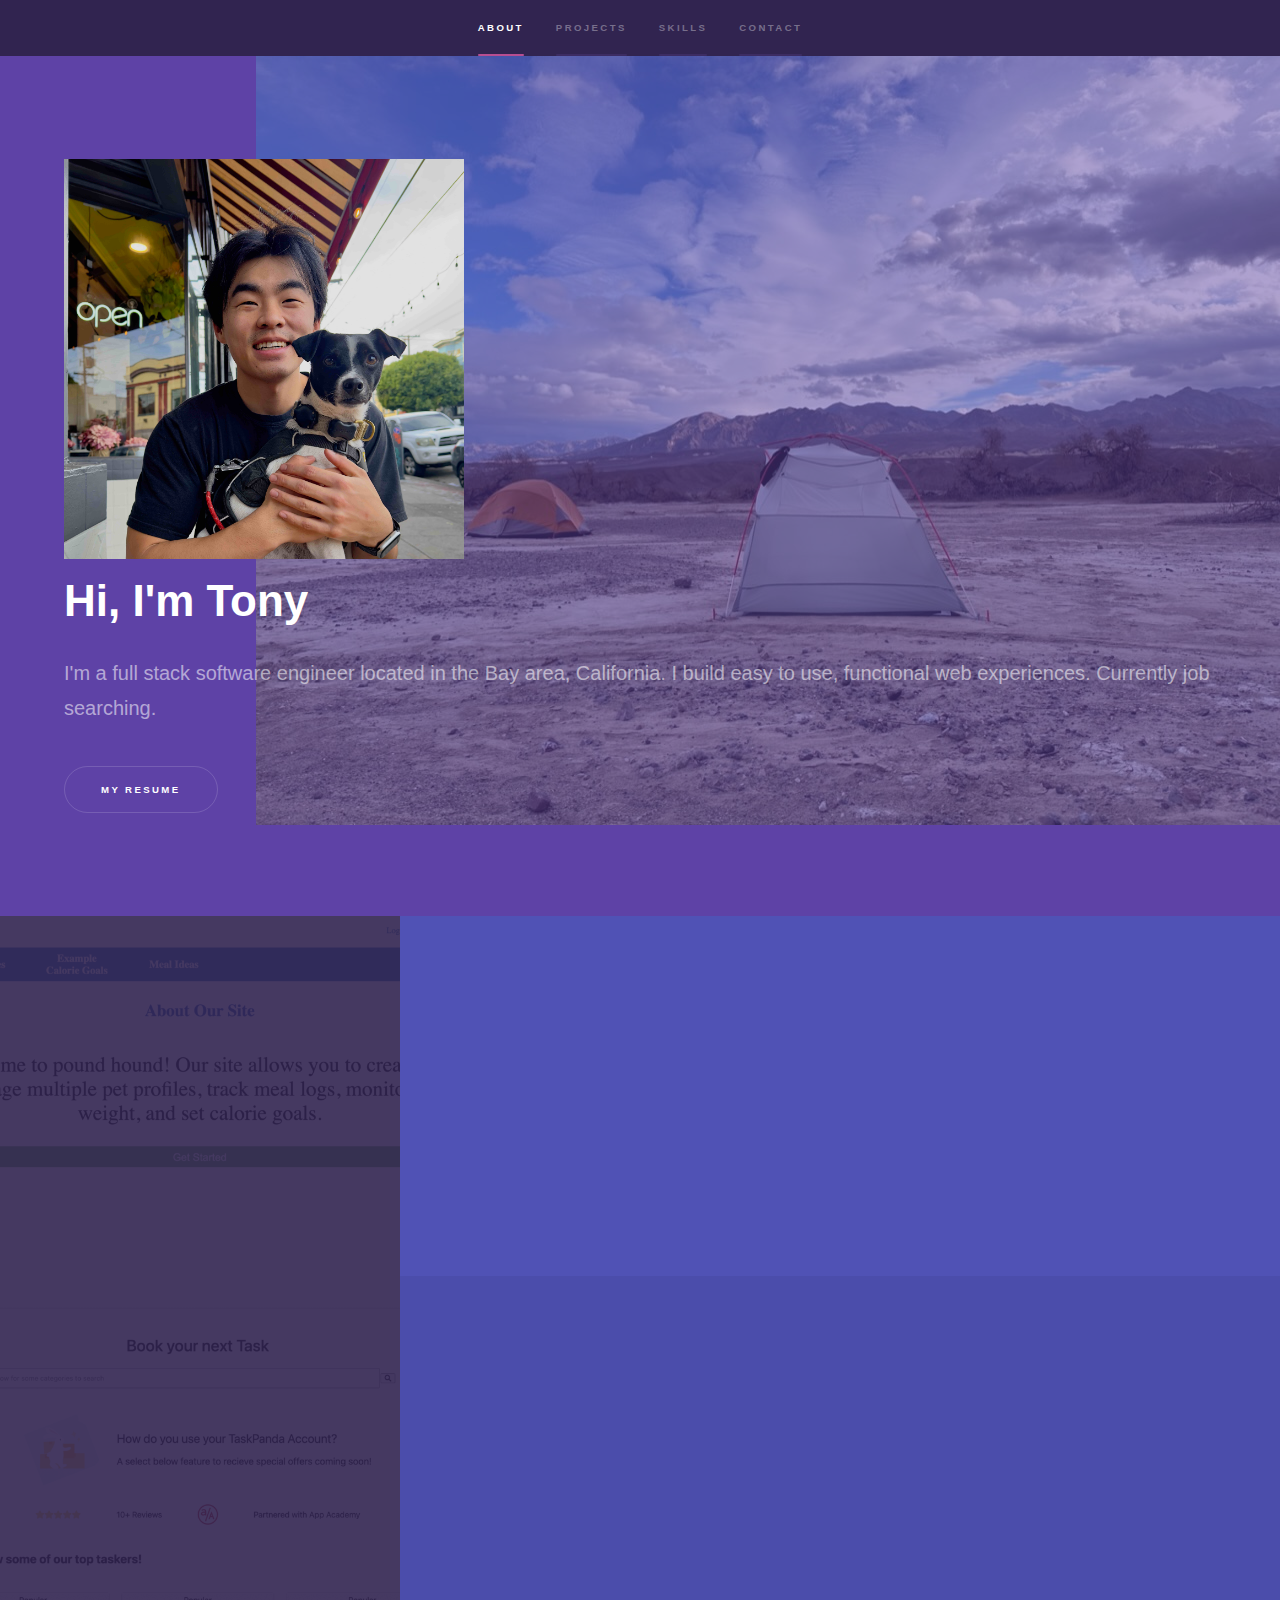
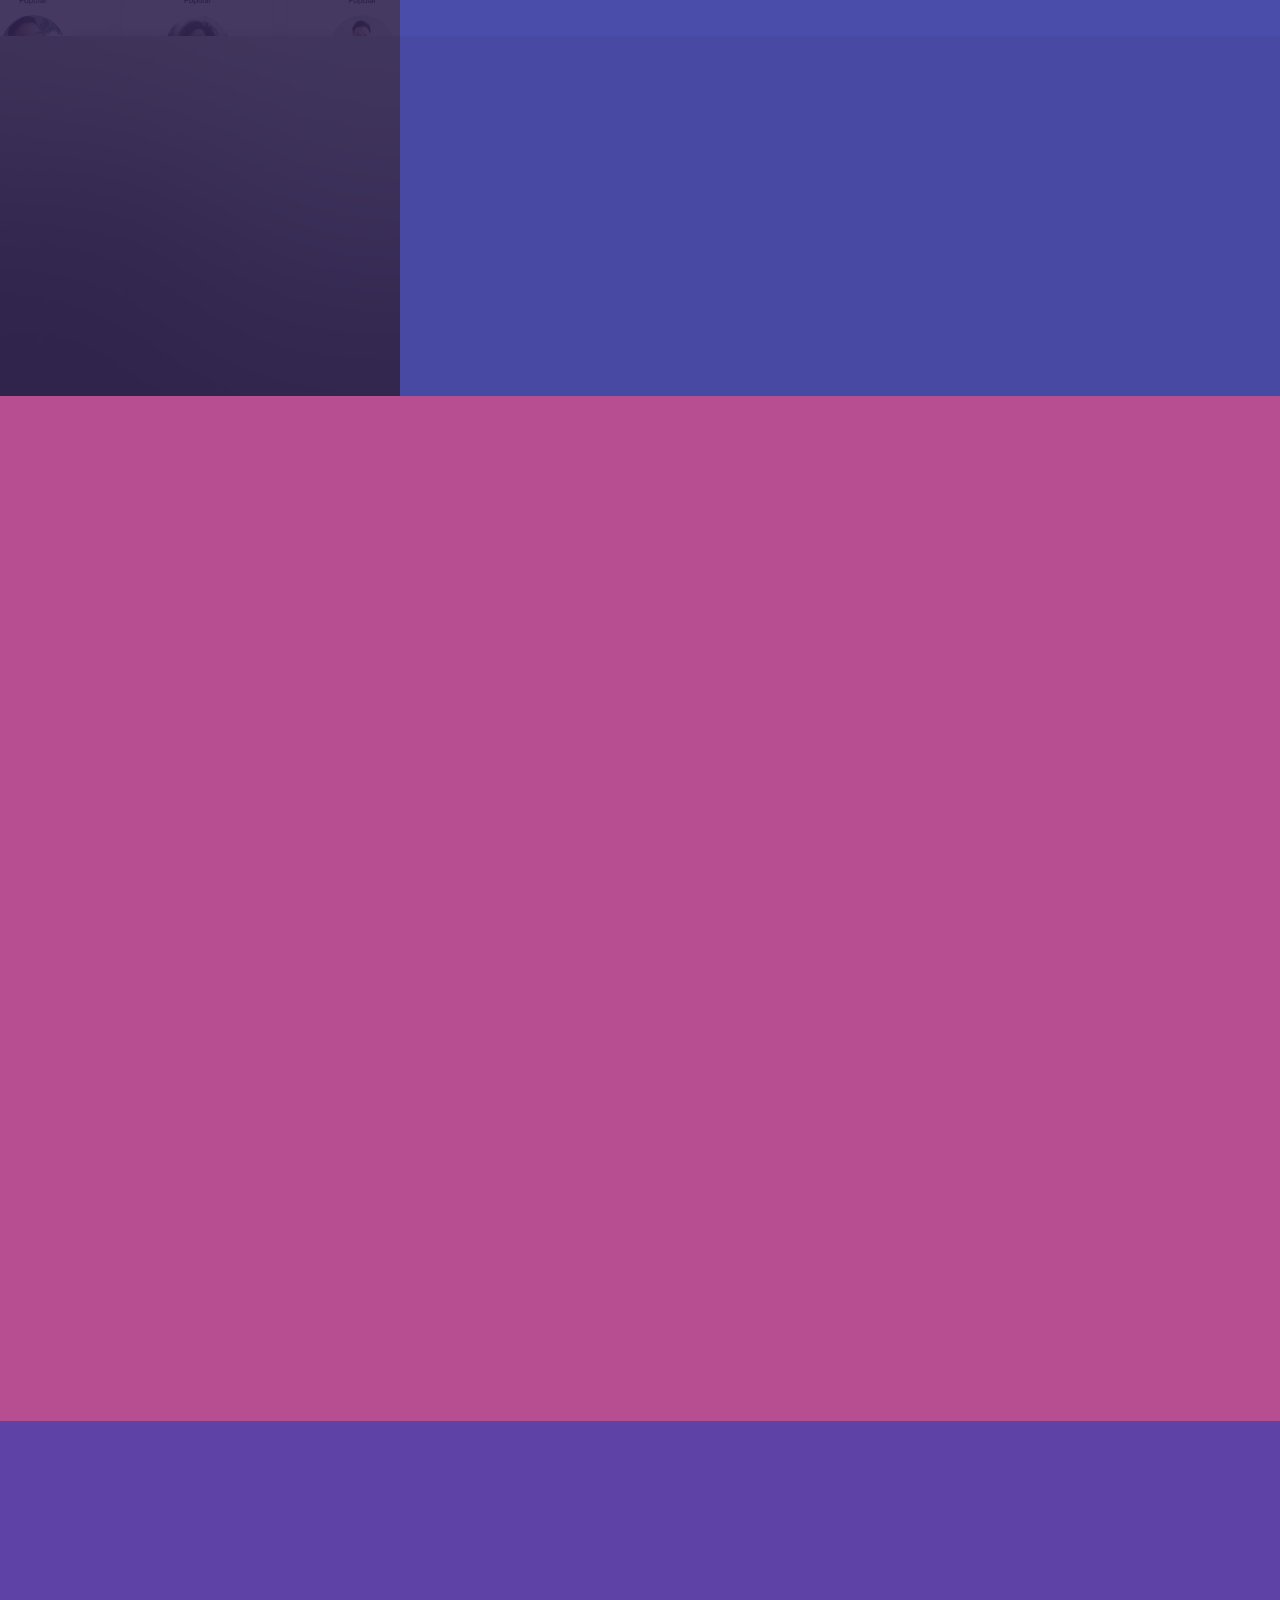
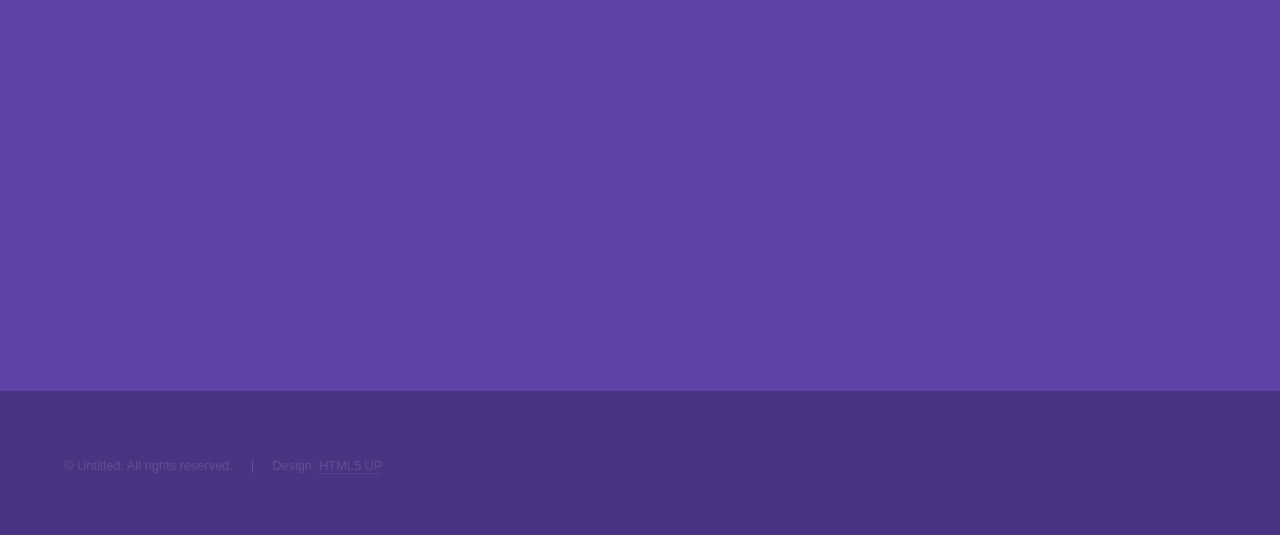
==== commit c0518727: "commit some css" ====
--- a/index.html
+++ b/index.html
@@ -36,10 +36,10 @@
 						<div class="inner">
 							<img src="images/profile.jpeg" alt="" data-position="25% 25%" style="width: 400px; height: auto;"/>
 							<h1>Hi, I'm Tony</h1>
-							<p>I'm a full stack software engineer located in the Bay area, California. I build easy to use, funcitonal web experiences. Currently job searching. </a><br />
+							<p>I'm a full stack software engineer located in the Bay area, California. I build easy to use, functional web experiences. Currently job searching. </a><br />
 							</p>
 							<ul class="actions">
-								<li><a href="generic.html" class="button scrolly">Shortcut to my resume</a></li>
+								<li><a href="generic.html" class="button scrolly">My resume</a></li>
 							</ul>
 						</div>
 					</section>
@@ -53,9 +53,8 @@
 									<h2>Pound Hound</h2>
 									<p>Web app for pet profile management with meal log and weight tracking. Inspired by my dog and myfitnesspal. </p>
 									<ul class="actions">
-										<li><a href="generic.html" class="button">React.js</a></li>
-										<li><a href="generic.html" class="button">Flask</a></li>
-										<li><a href="generic.html" class="button">Redux</a></li>
+										<li><a href="https://poundhound.onrender.com/" class="button" target="_blank">Live site</a></li>
+										<li><a href="https://github.com/tohknee/capstone-calorie-tracker" class="button" target="_blank">GitHub Repository</a></li>
 										
 									</ul>
 								</div>
@@ -68,9 +67,9 @@
 									<h2>Task Panda</h2>
 									<p>Task Booking and review web application.</p>
 									<ul class="actions">
-										<li><a href="generic.html" class="button">React.js</a></li>
-										<li><a href="generic.html" class="button">Flask</a></li>
-										<li><a href="generic.html" class="button">Redux</a></li>
+										<li><a href="https://allfouryou.onrender.com/" class="button" target="_blank">Live site</a></li>
+										<li><a href="https://github.com/Mattchu18/AllFourYou" class="button" target="_blank">GitHub Repository</a></li>
+										
 									</ul>
 								</div>
 							</div>
@@ -82,7 +81,9 @@
 									<h2>Spot Booker</h2>
 									<p>Spot Booking & management web applicatio. Built with Express.js, React, Redux.</p>
 									<ul class="actions">
-										<li><a href="generic.html" class="button">Learn more</a></li>
+										<li><a href="https://spotbooker.onrender.com" class="button" target="_blank">Live site</a></li>
+										<li><a href="https://github.com/tohknee/BikeBnB" class="button" target="_blank">GitHub Repository</a></li>
+										
 									</ul>
 								</div>
 							</div>
@@ -132,7 +133,7 @@
 								</section>
 							</div>
 							<ul class="actions">
-								<li><a href="generic.html" class="button">Learn more</a></li>
+								<li><a href="generic.html" class="button">See my resume</a></li>
 							</ul>
 						</div>
 					</section>
@@ -185,9 +186,10 @@
 											<ul class="icons">
 												<!-- <li><a href="#" class="icon brands fa-twitter"><span class="label">Twitter</span></a></li> -->
 												<!-- <li><a href="#" class="icon brands fa-facebook-f"><span class="label">Facebook</span></a></li> -->
-												<li><a href="https://github.com/tohknee" class="icon brands fa-github"><span class="label">GitHub</span></a></li>
-												<li><a href="https://www.instagram.com/tohknee/" class="icon brands fa-instagram"><span class="label">Instagram</span></a></li>
-												<li><a href="www.linkedin.com/in/tonyhedev" class="icon brands fa-linkedin-in"><span class="label">LinkedIn</span></a></li>
+												<li><a href="https://github.com/tohknee" class="icon brands fa-github" target="_blank"><span class="label">GitHub</span></a></li>
+												<li><a href="www.linkedin.com/in/tonyhedev" class="icon brands fa-linkedin-in" target="_blank"><span class="label">LinkedIn</span></a></li>
+												<li><a href="https://wellfound.com/u/tonyhe" class="icon brands fa fa-hand-peace-o"></a></li> <span class="label">&#x270C;</span>
+												<li><a href="https://www.instagram.com/tohknee/" class="icon brands fa-instagram" target="_blank"><span class="label">Instagram</span></a></li>
 											</ul>
 										</li>
 									</ul>
--- a/assets/css/main.css
+++ b/assets/css/main.css
@@ -3872,13 +3872,23 @@
 
 /* Intro */
 
-	#intro {
-		background-attachment: fixed;
-		background-image: url("images/intro.svg");
-		background-position: top right;
-		background-repeat: no-repeat;
-		background-size: 100% 100%;
-	}
+#intro {
+	position: relative;
+  }
+  
+  #intro::before {
+	content: "";
+	display: block;
+	position: absolute;
+	top: 0;
+	left: 0;
+	width: 100%;
+	height: 100%;
+	background-image: url("images/camping.jpeg");
+	background-position: top right;
+	background-repeat: no-repeat;
+	opacity: 0.5; /* Adjust the opacity value between 0 and 1 */
+  }
 
 		#intro p {
 			font-size: 1.25em;
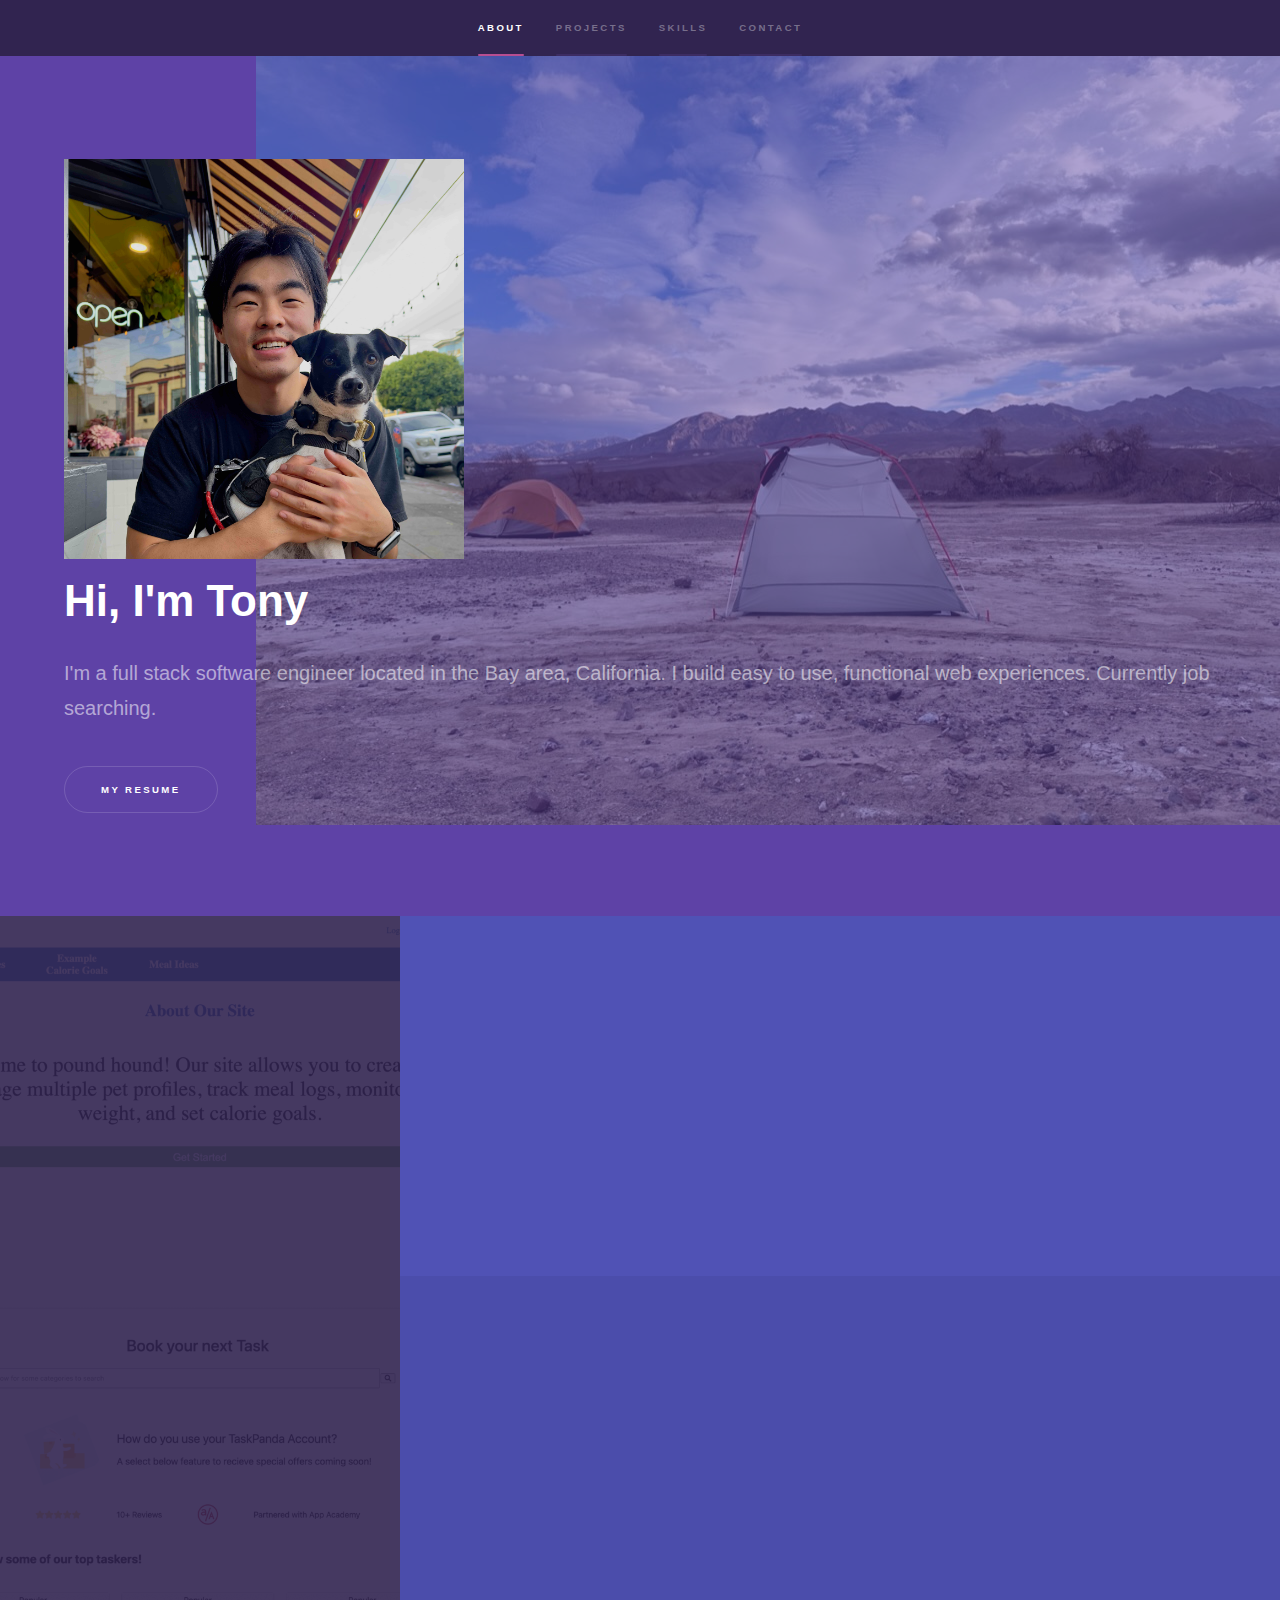
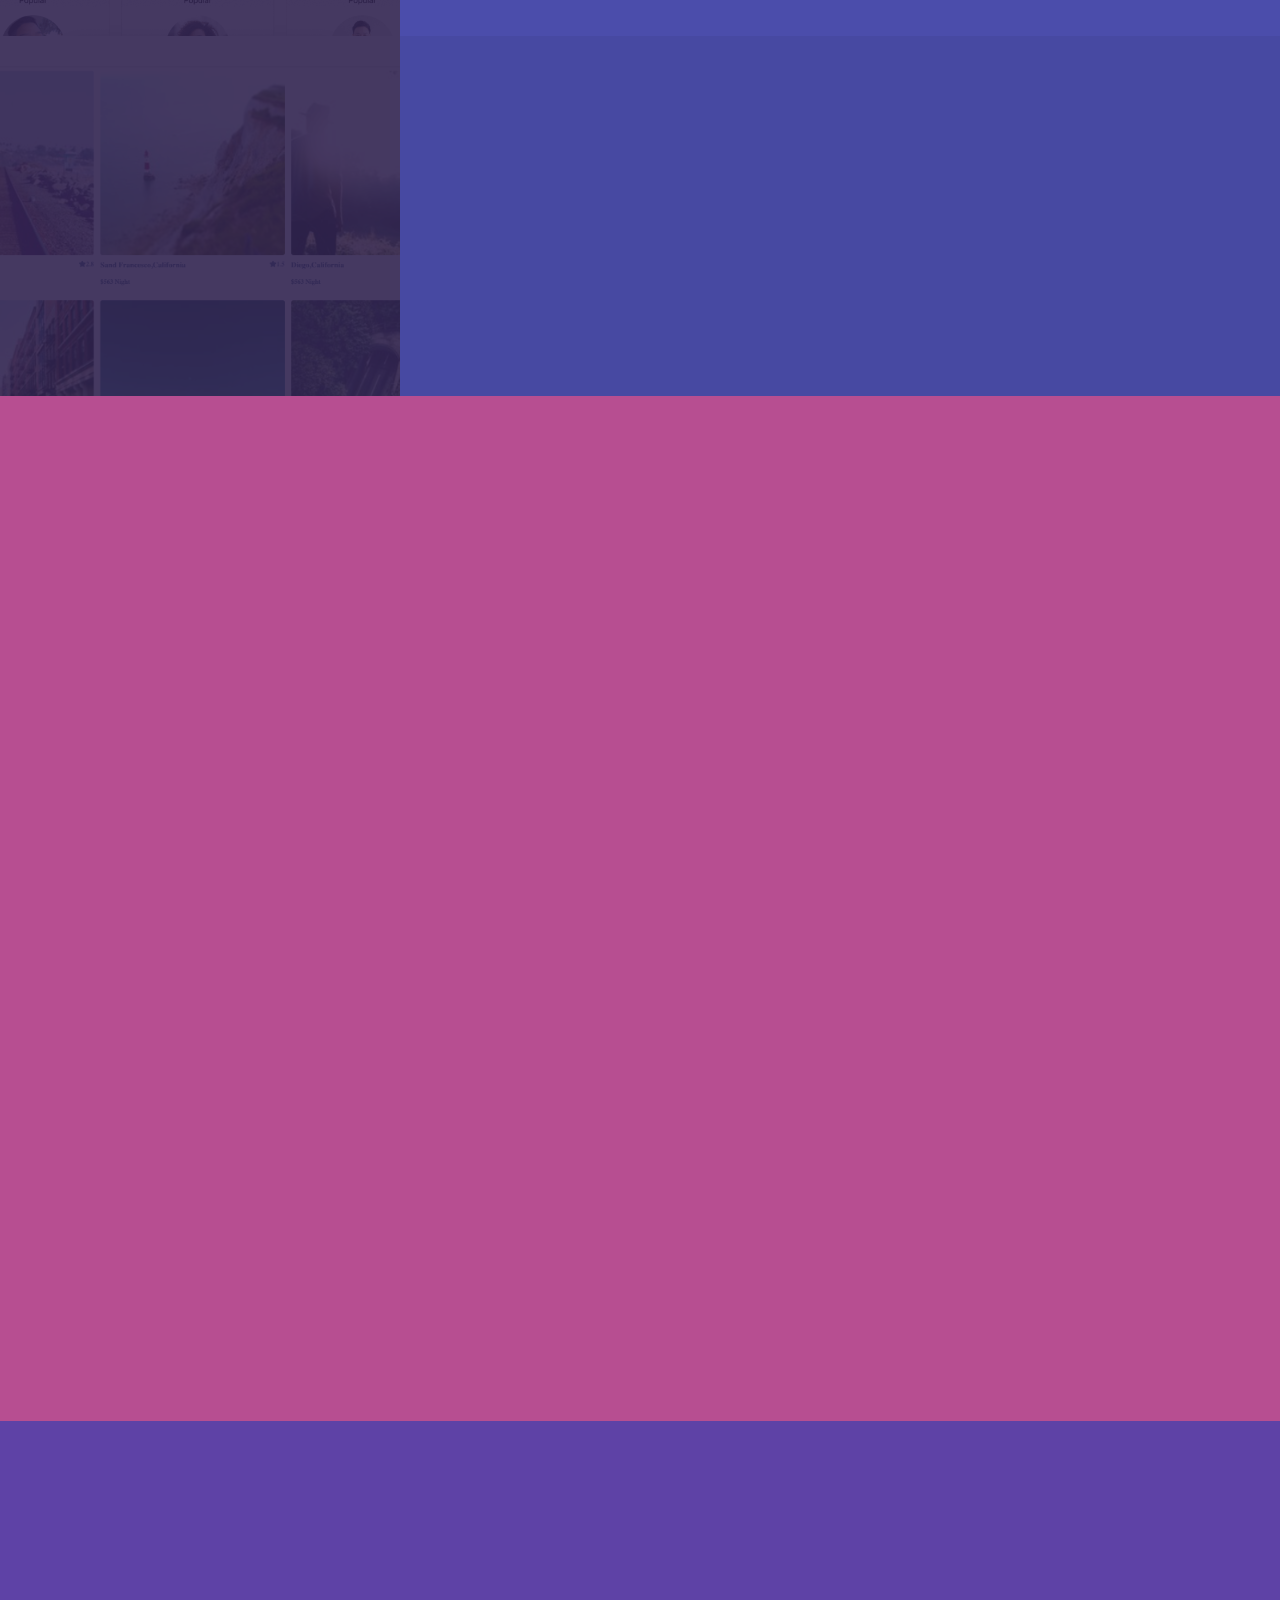
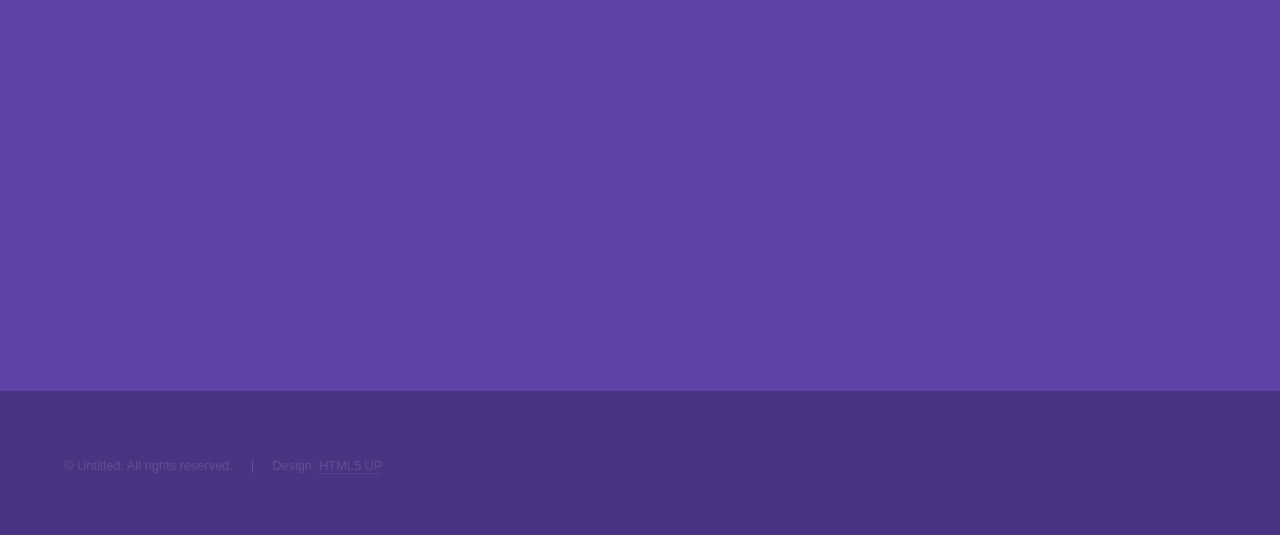
==== commit 5a0d9215: "push" ====
--- a/index.html
+++ b/index.html
@@ -39,7 +39,7 @@
 							<p>I'm a full stack software engineer located in the Bay area, California. I build easy to use, functional web experiences. Currently job searching. </a><br />
 							</p>
 							<ul class="actions">
-								<li><a href="generic.html" class="button scrolly">My resume</a></li>
+								<li><a href="https://docs.google.com/document/d/11pzdgfpQrq8wYHEp_ll9ptJjyOVQGOpEpcLzHX60e7g/edit?usp=sharing" target="_blank" class="button scrolly">My resume</a></li>
 							</ul>
 						</div>
 					</section>
@@ -75,7 +75,7 @@
 							</div>
 						</section>
 						<section>
-							<a href="#" class="image"><img src="images/pic03.jpg" alt="" data-position="25% 25%" /></a>
+							<a href="#" class="image"><img src="images/spotbooker.png" alt="" data-position="25% 25%" /></a>
 							<div class="content">
 								<div class="inner">
 									<h2>Spot Booker</h2>
@@ -133,7 +133,7 @@
 								</section>
 							</div>
 							<ul class="actions">
-								<li><a href="generic.html" class="button">See my resume</a></li>
+								<li><a href="https://docs.google.com/document/d/11pzdgfpQrq8wYHEp_ll9ptJjyOVQGOpEpcLzHX60e7g/edit?usp=sharing" target="_blank" class="button">See my resume</a></li>
 							</ul>
 						</div>
 					</section>
